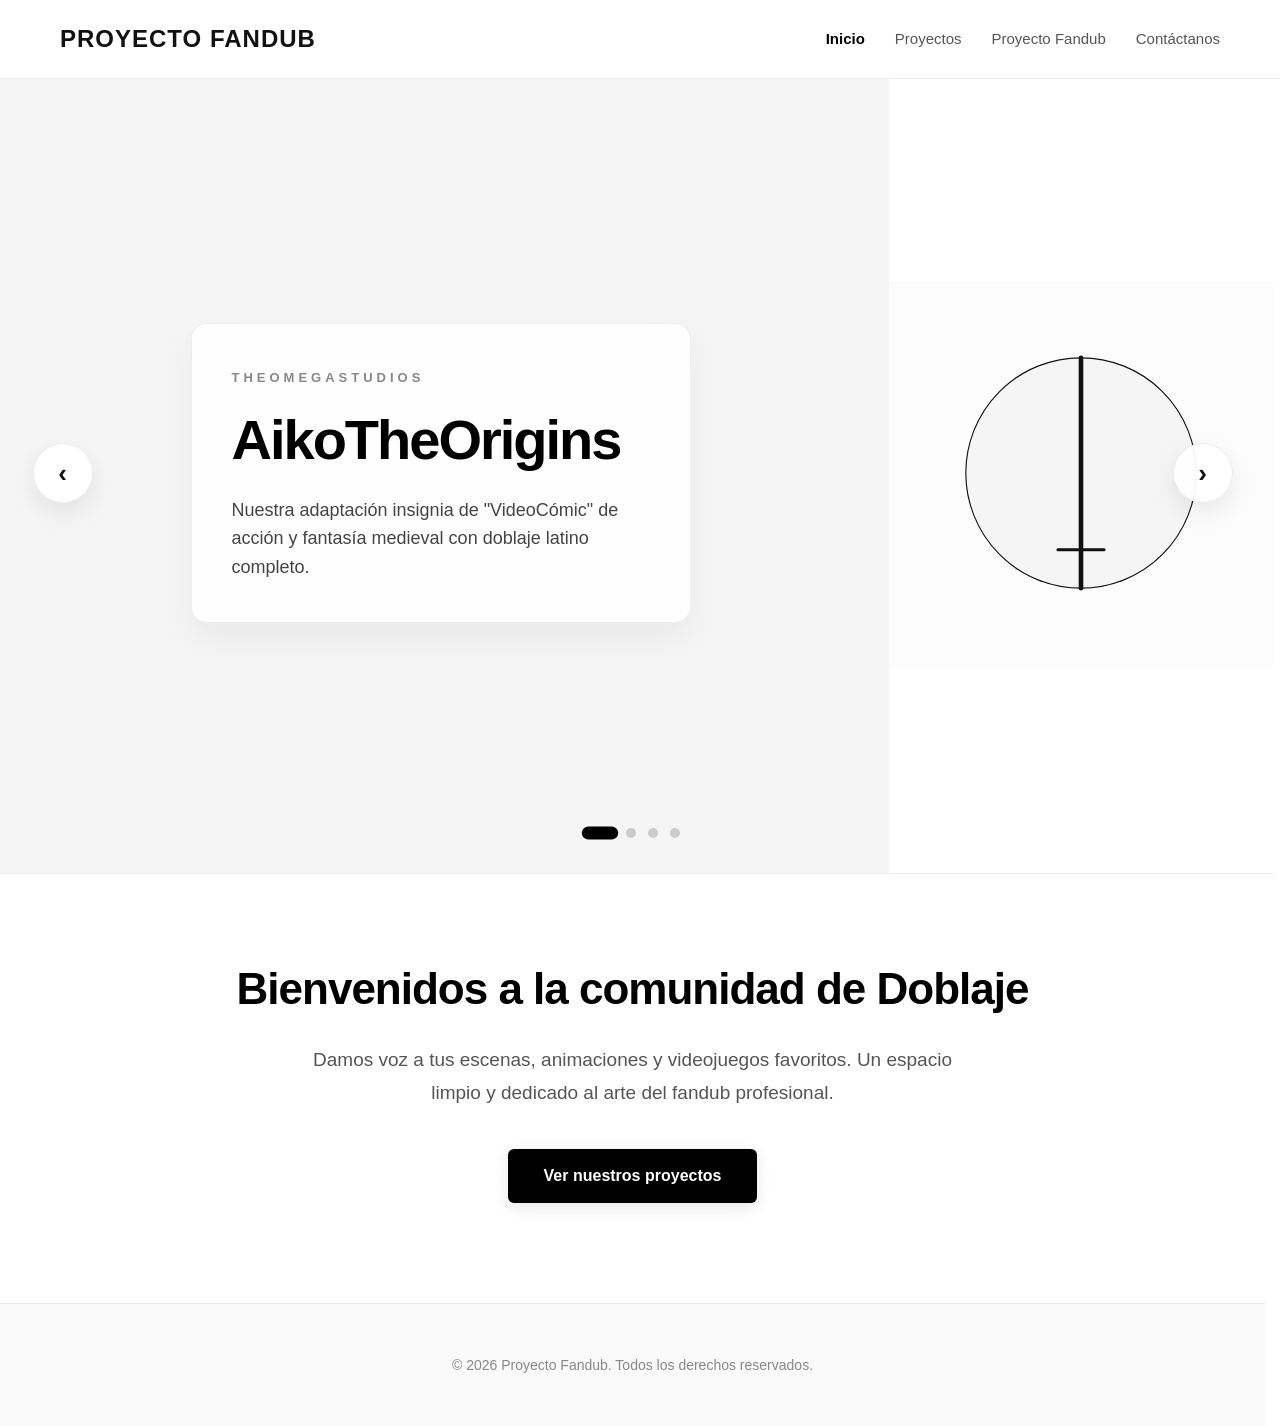
==== index.html @ 7ac76507 "Add files via upload" ====
<!DOCTYPE html>
<html lang="es">
<head>
    <meta charset="UTF-8">
    <meta name="viewport" content="width=device-width, initial-scale=1.0">
    <title>Proyecto Fandub | Inicio</title>
    <style>
        /* Previene el salto de diseño (Layout Shift) al cambiar entre páginas con y sin scrollbar */
        html {
            scrollbar-gutter: stable;
        }

        /* Estilos Globales - Minimalista Blanco y Negro */
        * {
            margin: 0;
            padding: 0;
            box-sizing: border-box;
            font-family: 'Segoe UI', Tahoma, Geneva, Verdana, sans-serif;
        }

        body {
            background-color: #ffffff;
            color: #111111;
            line-height: 1.6;
            overflow-x: hidden; /* Evita cualquier scroll horizontal accidental */
        }

        /* Barra de Navegación (Nav) */
        header {
            position: fixed;
            top: 0;
            left: 0;
            width: 100%;
            background-color: rgba(255, 255, 255, 0.95);
            border-bottom: 1px solid #eaeaea;
            z-index: 1000;
        }

        .nav-container {
            max-width: 1200px;
            margin: 0 auto;
            display: flex;
            justify-content: space-between;
            align-items: center;
            padding: 20px;
        }

        .logo {
            font-size: 24px;
            font-weight: 800;
            letter-spacing: 1px;
            text-transform: uppercase;
        }

        nav ul {
            display: flex;
            list-style: none;
            gap: 30px;
        }

        nav ul li a {
            text-decoration: none;
            color: #555555;
            font-weight: 500;
            font-size: 15px;
            transition: color 0.3s ease;
        }

        nav ul li a:hover, nav ul li a.active {
            color: #000000;
            font-weight: 700;
        }

        /* Contenido Principal sin restricciones de ancho para permitir elementos de pantalla completa */
        main {
            margin-top: 73px; /* Altura exacta de la barra de navegación para un acople perfecto */
            width: 100%;
        }

        /* Carrusel de Pósters - ¡100% de pantalla completa (Edge-to-Edge) y Fondo Blanco! */
        .carousel-container {
            position: relative;
            width: 100vw; /* Ancho completo de la ventana gráfica */
            left: 50%;
            right: 50%;
            margin-left: -50vw;
            margin-right: -50vw;
            overflow: hidden;
            border-bottom: 1px solid #eaeaea;
            background-color: #ffffff;
            user-select: none;
        }

        .carousel-slides {
            display: flex;
            transition: transform 0.7s cubic-bezier(0.2, 0.9, 0.3, 1);
            width: 100%;
            height: 800px; /* ¡Altura gigante e inmersiva de cine para abarcar toda la sección! */
        }

        .carousel-slide {
            min-width: 100%;
            height: 100%;
            box-sizing: border-box;
            position: relative;
            overflow: hidden;
            background-color: #ffffff;
            display: flex; /* Distribución de pantalla dividida */
            flex-direction: row;
            gap: 0; /* Sin espacio entre las columnas */
        }

        /* Video de Fondo de YouTube para la sección izquierda */
        .video-section {
            position: relative;
            width: 70%; /* Ocupa el 70% exacto de la pantalla */
            height: 100%;
            overflow: hidden;
            background-color: #f5f5f5;
        }

        .video-background {
            position: absolute;
            top: 0;
            left: 0;
            width: 100%;
            height: 100%;
            z-index: 1;
            pointer-events: none; /* Permite interactuar con los elementos del frente */
        }

        .video-background iframe {
            position: absolute;
            top: 50%;
            left: 50%;
            width: 100%;
            height: 100%;
            transform: translate(-50%, -50%) scale(1.35); /* Zoom sutil para evitar bordes negros de YouTube */
            pointer-events: none;
            object-fit: cover;
        }

        /* Contenedor del texto: efecto cristal translúcido para legibilidad premium */
        .poster-info-container {
            position: absolute;
            top: 0;
            left: 0;
            width: 100%;
            height: 100%;
            z-index: 2;
            display: flex;
            align-items: center;
            justify-content: center;
            padding: 40px;
        }

        .poster-info {
            width: 100%;
            max-width: 500px; /* Ancho de lectura ideal */
            padding: 40px;
            background-color: rgba(255, 255, 255, 0.88); /* Fondo blanco con sutil transparencia */
            backdrop-filter: blur(10px); /* Desenfoque del video que pasa por detrás */
            -webkit-backdrop-filter: blur(10px);
            border: 1px solid rgba(234, 234, 234, 0.8);
            border-radius: 16px;
            box-shadow: 0 15px 35px rgba(0, 0, 0, 0.05);
        }

        .poster-tag {
            font-size: 13px;
            font-weight: 700;
            text-transform: uppercase;
            letter-spacing: 4px;
            color: #888888;
            margin-bottom: 20px;
            display: inline-block;
        }

        .poster-title {
            font-size: 56px;
            font-weight: 900;
            line-height: 1.1;
            color: #000000;
            margin-bottom: 25px;
            letter-spacing: -2px;
        }

        .poster-desc {
            font-size: 18px;
            color: #444444;
            line-height: 1.6;
        }

        /* Sección derecha del póster - ¡Se une directamente con el vídeo al 100% de alto y ancho! */
        .poster-graphic {
            width: 30%; /* El 30% restante para completar el 100% exacto de la pantalla */
            height: 100%;
            display: flex;
            align-items: center;
            justify-content: center;
            z-index: 3;
            background-color: #ffffff;
            padding: 0; /* Eliminado el padding para que no deje espacios en blanco */
            margin: 0;
            overflow: hidden;
        }

        /* La imagen de tu póster ahora cubre absolutamente todo el espacio sin dejar huecos */
        .poster-image {
            width: 100%;
            height: 100%;
            object-fit: cover; /* Ajusta el póster para que llene completamente la sección */
            border-radius: 0; /* Eliminados bordes redondeados para un acople perfecto de esquina a esquina */
            transition: transform 0.7s cubic-bezier(0.2, 0.9, 0.3, 1);
        }



        /* Contenedor del fallback en caso de que no exista el archivo PNG */
        .poster-fallback-svg {
            width: 100%;
            height: 100%;
            transition: transform 0.7s cubic-bezier(0.2, 0.9, 0.3, 1);
        }

        /* Botones de Navegación del Carrusel */
        .carousel-btn {
            position: absolute;
            top: 50%;
            transform: translateY(-50%);
            background-color: rgba(255, 255, 255, 0.95);
            border: 1px solid #eaeaea;
            color: #111111;
            width: 60px;
            height: 60px;
            border-radius: 50%;
            cursor: pointer;
            display: flex;
            align-items: center;
            justify-content: center;
            font-size: 26px;
            font-weight: bold;
            z-index: 10;
            transition: all 0.3s ease;
            box-shadow: 0 10px 25px rgba(0,0,0,0.08);
        }

        .carousel-btn:hover {
            background-color: #000000;
            color: #ffffff;
            border-color: #000000;
            transform: translateY(-50%) scale(1.08);
        }

        .carousel-prev {
            left: 40px;
        }

        .carousel-next {
            right: 40px;
        }

        /* Indicadores (Puntos) */
        .carousel-dots {
            position: absolute;
            bottom: 35px;
            left: 50%;
            transform: translateX(-50%);
            display: flex;
            gap: 12px;
            z-index: 10;
        }

        .carousel-dot {
            width: 10px;
            height: 10px;
            border-radius: 50%;
            background-color: #cccccc;
            border: none;
            cursor: pointer;
            padding: 0;
            transition: all 0.3s ease;
        }

        .carousel-dot.active {
            background-color: #000000;
            transform: scale(1.3);
            width: 28px;
            border-radius: 6px;
        }

        /* Contenedor para el contenido de bienvenida inferior */
        .hero-content-wrapper {
            max-width: 1200px;
            margin: 0 auto;
            padding: 80px 20px 100px 20px;
            text-align: center;
        }

        .hero-section-bottom h1 {
            font-size: 44px;
            font-weight: 850;
            margin-bottom: 20px;
            letter-spacing: -1px;
            color: #000000;
        }

        .hero-section-bottom p.welcome-text {
            font-size: 19px;
            color: #555555;
            max-width: 650px;
            margin: 0 auto 40px auto;
            line-height: 1.7;
        }

        .btn {
            display: inline-block;
            padding: 14px 36px;
            background-color: #000000;
            color: #ffffff;
            text-decoration: none;
            font-weight: 600;
            border-radius: 6px;
            transition: all 0.3s ease;
            box-shadow: 0 4px 15px rgba(0,0,0,0.1);
        }

        .btn:hover {
            background-color: #222222;
            transform: translateY(-2px);
            box-shadow: 0 6px 20px rgba(0,0,0,0.15);
        }

        /* Pie de página */
        footer {
            border-top: 1px solid #eaeaea;
            padding: 50px 20px;
            text-align: center;
            font-size: 14px;
            color: #888888;
            background-color: #fafafa;
        }

        /* Ajustes de responsive refinados para pantallas intermedias y móviles */
        @media (max-width: 1024px) {
            .carousel-slides {
                height: 550px;
            }
            .poster-title {
                font-size: 42px;
            }
            .video-section {
                width: 65%; /* Ajustado proporcionalmente para pantallas medianas */
            }
            .poster-graphic {
                width: 35%;
            }
        }

        @media (max-width: 768px) {
            .carousel-slides {
                height: 580px;
            }
            .carousel-slide {
                flex-direction: column-reverse; /* El vídeo queda abajo y el póster arriba en móviles */
            }
            .video-section {
                width: 100%;
                height: 50%;
            }
            .poster-graphic {
                width: 100%;
                height: 50%;
                background-color: #ffffff;
                justify-content: center;
                padding-right: 0;
            }
            .poster-info-container {
                padding: 20px;
            }
            .poster-info {
                max-width: 100%;
                padding: 25px;
            }
            .poster-title {
                font-size: 32px;
                margin-bottom: 12px;
            }
            .poster-desc {
                font-size: 15px;
            }
            .carousel-btn {
                width: 46px;
                height: 46px;
                font-size: 20px;
            }
            .carousel-prev {
                left: 15px;
            }
            .carousel-next {
                right: 15px;
            }
            .hero-section-bottom h1 {
                font-size: 32px;
            }
        }
    </style>
</head>
<body>

    <!-- Barra de Navegación -->
    <header>
        <div class="nav-container">
            <div class="logo">Proyecto Fandub</div>
            <nav>
                <ul>
                    <li><a href="index.html" class="active">Inicio</a></li>
                    <li><a href="proyectos.html">Proyectos</a></li>
                    <li><a href="proyecto-fandub.html">Proyecto Fandub</a></li>
                    <li><a href="contactanos.html">Contáctanos</a></li>
                </ul>
            </nav>
        </div>
    </header>

    <!-- Contenido Principal -->
    <main>
        
        <!-- Carrusel de Pósters gigante de Pantalla Completa (Full Width) -->
        <div class="carousel-container" id="posterCarousel">
            <div class="carousel-slides" id="carouselSlides">
                
                <!-- Póster 1: Anime -->
                <div class="carousel-slide">
                    <!-- Sección Izquierda: Video (70%) -->
                    <div class="video-section">
                        <div class="video-background">
                            <iframe src="https://www.youtube.com/embed/npzD_VVZtVY?autoplay=1&mute=1&loop=1&playlist=npzD_VVZtVY&controls=0&showinfo=0&rel=0&modestbranding=1&iv_load_policy=3&playsinline=1&enablejsapi=1" frameborder="0" allow="autoplay; encrypted-media" allowfullscreen></iframe>
                        </div>
                        <div class="poster-info-container">
                            <div class="poster-info">
                                <span class="poster-tag">TheOmegaStudios</span>
                                <h2 class="poster-title">AikoTheOrigins</h2>
                                <p class="poster-desc">Nuestra adaptación insignia de "VideoCómic" de acción y fantasía medieval con doblaje latino completo.</p>
                            </div>
                        </div>
                    </div>

                    <!-- Sección Derecha: Póster (30%) -->
                    <div class="poster-graphic">
                        <!-- Imagen de tu póster que ahora se muestra al 100% sin recortar ningún borde -->
                        <img src="img/AikoTheOrigins poster - FINAL.jpg" alt="Crónicas de la Espada" class="poster-image" onerror="this.style.display='none'; this.nextElementSibling.style.display='block';">
                        
                        <!-- Respaldo SVG (Se muestra solo si poster1.png no existe) -->
                        <svg class="poster-fallback-svg" viewBox="0 0 100 100" fill="none" xmlns="http://www.w3.org/2000/svg" style="display: none;">
                            <rect width="100" height="100" fill="#fcfcfc"/>
                            <circle cx="50" cy="50" r="30" fill="#f5f5f5" stroke="#111" stroke-width="0.3"/>
                            <path d="M50 20 L50 80" stroke="#111" stroke-width="1.2" stroke-linecap="round"/>
                            <path d="M44 70 L56 70" stroke="#111" stroke-width="0.8" stroke-linecap="round"/>
                        </svg>
                    </div>
                </div>

                <!-- Póster 2: Gaming -->
                <div class="carousel-slide">
                    <!-- Sección Izquierda: Video (70%) -->
                    <div class="video-section">
                        <div class="video-background">
                            <iframe src="https://www.youtube.com/embed/Jjzq2DMdvPc?autoplay=1&mute=1&loop=1&playlist=Jjzq2DMdvPc&controls=0&showinfo=0&rel=0&modestbranding=1&iv_load_policy=3&playsinline=1&enablejsapi=1" frameborder="0" allow="autoplay; encrypted-media" allowfullscreen></iframe>
                        </div>
                        <div class="poster-info-container">
                            <div class="poster-info">
                                <span class="poster-tag">Videojuegos</span>
                                <h2 class="poster-title">Después de la muerte</h2>
                                <p class="poster-desc">Doblaje cinemático alternativo para el shooter espacial de ciencia ficción más esperado del año.</p>
                            </div>
                        </div>
                    </div>

                    <!-- Sección Derecha: Póster (30%) -->
                    <div class="poster-graphic">
                        <!-- Imagen de tu póster que ahora se muestra al 100% sin recortar ningún borde -->
                        <img src="img/20240214_025109.png" alt="Destino Galáctico 2" class="poster-image" onerror="this.style.display='none'; this.nextElementSibling.style.display='block';">
                        
                        <!-- Respaldo SVG (Se muestra solo si poster2.png no existe) -->
                        <svg class="poster-fallback-svg" viewBox="0 0 100 100" fill="none" xmlns="http://www.w3.org/2000/svg" style="display: none;">
                            <rect width="100" height="100" fill="#fcfcfc"/>
                            <rect x="30" y="30" width="40" height="40" rx="10" stroke="#111" stroke-width="0.8" fill="#f5f5f5"/>
                            <circle cx="40" cy="50" r="5" stroke="#111" stroke-width="0.8"/>
                            <path d="M54 50 H62 M58 46 V54" stroke="#111" stroke-width="0.8" stroke-linecap="round"/>
                        </svg>
                    </div>
                </div>

                <!-- Póster 3: Películas -->
                <div class="carousel-slide">
                    <!-- Sección Izquierda: Video (70%) -->
                    <div class="video-section">
                        <div class="video-background">
                            <iframe src="https://www.youtube.com/embed/KxpViLLzlrc?autoplay=1&mute=1&loop=1&playlist=KxpViLLzlrc&controls=0&showinfo=0&rel=0&modestbranding=1&iv_load_policy=3&playsinline=1&enablejsapi=1" frameborder="0" allow="autoplay; encrypted-media" allowfullscreen></iframe>
                        </div>
                        <div class="poster-info-container">
                            <div class="poster-info">
                                <span class="poster-tag">Cortometrajes</span>
                                <h2 class="poster-title">La Última Melodía</h2>
                                <p class="poster-desc">Un drama interactivo que explora los límites del arte de la actuación de voz pura y emotiva.</p>
                            </div>
                        </div>
                    </div>

                    <!-- Sección Derecha: Póster (30%) -->
                    <div class="poster-graphic">
                        <!-- Imagen de tu póster que ahora se muestra al 100% sin recortar ningún borde -->
                        <img src="poster3.png" alt="La Última Melodía" class="poster-image" onerror="this.style.display='none'; this.nextElementSibling.style.display='block';">
                        
                        <!-- Respaldo SVG (Se muestra solo si poster3.png no existe) -->
                        <svg class="poster-fallback-svg" viewBox="0 0 100 100" fill="none" xmlns="http://www.w3.org/2000/svg" style="display: none;">
                            <rect width="100" height="100" fill="#fcfcfc"/>
                            <circle cx="50" cy="50" r="25" stroke="#111" stroke-width="0.6" stroke-dasharray="2 2"/>
                            <path d="M50 55 V35 L60 38 V48" stroke="#111" stroke-width="1.2" stroke-linecap="round" stroke-linejoin="round"/>
                        </svg>
                    </div>
                </div>

                <!-- Póster 4: Proyecto Comunidad -->
                <div class="carousel-slide">
                    <!-- Sección Izquierda: Video (70%) -->
                    <div class="video-section">
                        <div class="video-background">
                            <iframe src="https://www.youtube.com/embed/TfWotiyXGfI?autoplay=1&mute=1&loop=1&playlist=TfWotiyXGfI&controls=0&showinfo=0&rel=0&modestbranding=1&iv_load_policy=3&playsinline=1&enablejsapi=1" frameborder="0" allow="autoplay; encrypted-media" allowfullscreen></iframe>
                        </div>
                        <div class="poster-info-container">
                            <div class="poster-info">
                                <span class="poster-tag">Únete al Elenco</span>
                                <h2 class="poster-title">Voces del Mañana</h2>
                                <p class="poster-desc">¿Te apasiona el doblaje? Estamos buscando talento para nuevos proyectos de doblaje de voz.</p>
                            </div>
                        </div>
                    </div>

                    <!-- Sección Derecha: Póster (30%) -->
                    <div class="poster-graphic">
                        <!-- Imagen de tu póster que ahora se muestra al 100% sin recortar ningún borde -->
                        <img src="poster4.png" alt="Voces del Mañana" class="poster-image" onerror="this.style.display='none'; this.nextElementSibling.style.display='block';">
                        
                        <!-- Respaldo SVG (Se muestra solo si poster4.png no existe) -->
                        <svg class="poster-fallback-svg" viewBox="0 0 100 100" fill="none" xmlns="http://www.w3.org/2000/svg" style="display: none;">
                            <rect width="100" height="100" fill="#fcfcfc"/>
                            <rect x="43" y="30" width="14" height="25" rx="7" fill="#111" stroke="#111" stroke-width="1"/>
                            <path d="M38 42 C38 51 44 55 50 55 C56 55 62 51 62 42" stroke="#111" stroke-width="1" stroke-linecap="round"/>
                            <path d="M50 55 V65" stroke="#111" stroke-width="1.5"/>
                        </svg>
                    </div>
                </div>

            </div>

            <!-- Botones de navegación del carrusel -->
            <button class="carousel-btn carousel-prev" id="prevBtn" aria-label="Anterior">&lsaquo;</button>
            <button class="carousel-btn carousel-next" id="nextBtn" aria-label="Siguiente">&rsaquo;</button>

            <!-- Puntos indicadores de posición -->
            <div class="carousel-dots" id="carouselDots">
                <button class="carousel-dot active" data-index="0" aria-label="Diapositiva 1"></button>
                <button class="carousel-dot" data-index="1" aria-label="Diapositiva 2"></button>
                <button class="carousel-dot" data-index="2" aria-label="Diapositiva 3"></button>
                <button class="carousel-dot" data-index="3" aria-label="Diapositiva 4"></button>
            </div>
        </div>

        <!-- Contenido del Título y Bienvenida (Centrado y contenido) -->
        <div class="hero-content-wrapper">
            <div class="hero-section-bottom">
                <h1>Bienvenidos a la comunidad de Doblaje</h1>
                <p class="welcome-text">Damos voz a tus escenas, animaciones y videojuegos favoritos. Un espacio limpio y dedicado al arte del fandub profesional.</p>
                <a href="proyectos.html" class="btn">Ver nuestros proyectos</a>
            </div>
        </div>
    </main>

    <!-- Footer -->
    <footer>
        <p>&copy; 2026 Proyecto Fandub. Todos los derechos reservados.</p>
    </footer>

    <!-- Script del Carrusel Interactiva -->
    <script>
        document.addEventListener('DOMContentLoaded', () => {
            const container = document.getElementById('posterCarousel');
            const slidesContainer = document.getElementById('carouselSlides');
            const slides = document.querySelectorAll('.carousel-slide');
            const dots = document.querySelectorAll('.carousel-dot');
            const prevBtn = document.getElementById('prevBtn');
            const nextBtn = document.getElementById('nextBtn');
            
            let currentIndex = 0;
            const totalSlides = slides.length;
            let autoPlayInterval;
            
            // Función para actualizar la diapositiva activa
            function updateCarousel(index) {
                // Controlar límites circulares
                if (index >= totalSlides) currentIndex = 0;
                else if (index < 0) currentIndex = totalSlides - 1;
                else currentIndex = index;

                // Desplazar las imágenes
                slidesContainer.style.transform = `translateX(-${currentIndex * 100}%)`;

                // Actualizar los estados de los puntos indicadores
                dots.forEach((dot, idx) => {
                    if (idx === currentIndex) {
                        dot.classList.add('active');
                    } else {
                        dot.classList.remove('active');
                    }
                });
            }

            // Manejadores de eventos de clicks en botones
            prevBtn.addEventListener('click', () => {
                updateCarousel(currentIndex - 1);
                resetAutoPlay();
            });

            nextBtn.addEventListener('click', () => {
                updateCarousel(currentIndex + 1);
                resetAutoPlay();
            });

            // Manejadores de eventos de click en los puntos
            dots.forEach(dot => {
                dot.addEventListener('click', (e) => {
                    const targetIndex = parseInt(e.target.getAttribute('data-index'));
                    updateCarousel(targetIndex);
                    resetAutoPlay();
                });
            });

            // Soporte para Autoplay (cada 4 segundos)
            function startAutoPlay() {
                // ¡SEGURIDAD CLAVE!: Limpiamos cualquier temporizador previo antes de iniciar uno nuevo para evitar aceleración
                stopAutoPlay();
                autoPlayInterval = setInterval(() => {
                    updateCarousel(currentIndex + 1);
                }, 10000);
            }

            // Detener Autoplay por completo
            function stopAutoPlay() {
                if (autoPlayInterval) {
                    clearInterval(autoPlayInterval);
                    autoPlayInterval = null;
                }
            }

            // Reiniciar Autoplay de forma segura tras interacción del usuario
            function resetAutoPlay() {
                stopAutoPlay();
                startAutoPlay();
            }

            // Detener autoplay cuando el ratón está encima del carrusel para no molestar la lectura
            container.addEventListener('mouseenter', stopAutoPlay);
            container.addEventListener('mouseleave', startAutoPlay);

            // ---- SOPORTE PARA SWIPE TÁCTIL (MÓVILES) ----
            let touchStartX = 0;
            let touchEndX = 0;

            container.addEventListener('touchstart', (e) => {
                touchStartX = e.changedTouches[0].screenX;
            }, { passive: true });

            container.addEventListener('touchend', (e) => {
                touchEndX = e.changedTouches[0].screenX;
                handleSwipe();
            }, { passive: true });

            function handleSwipe() {
                const threshold = 50; // Mínimo de distancia de barrido para activar el deslizamiento
                if (touchStartX - touchEndX > threshold) {
                    // Deslizar a la izquierda -> Siguiente diapositiva
                    updateCarousel(currentIndex + 1);
                    resetAutoPlay();
                } else if (touchEndX - touchStartX > threshold) {
                    // Deslizar a la derecha -> Diapositiva anterior
                    updateCarousel(currentIndex - 1);
                    resetAutoPlay();
                }
            }

            // Inicializar autoplay al cargar la página
            startAutoPlay();
        });
    </script>
</body>
</html>
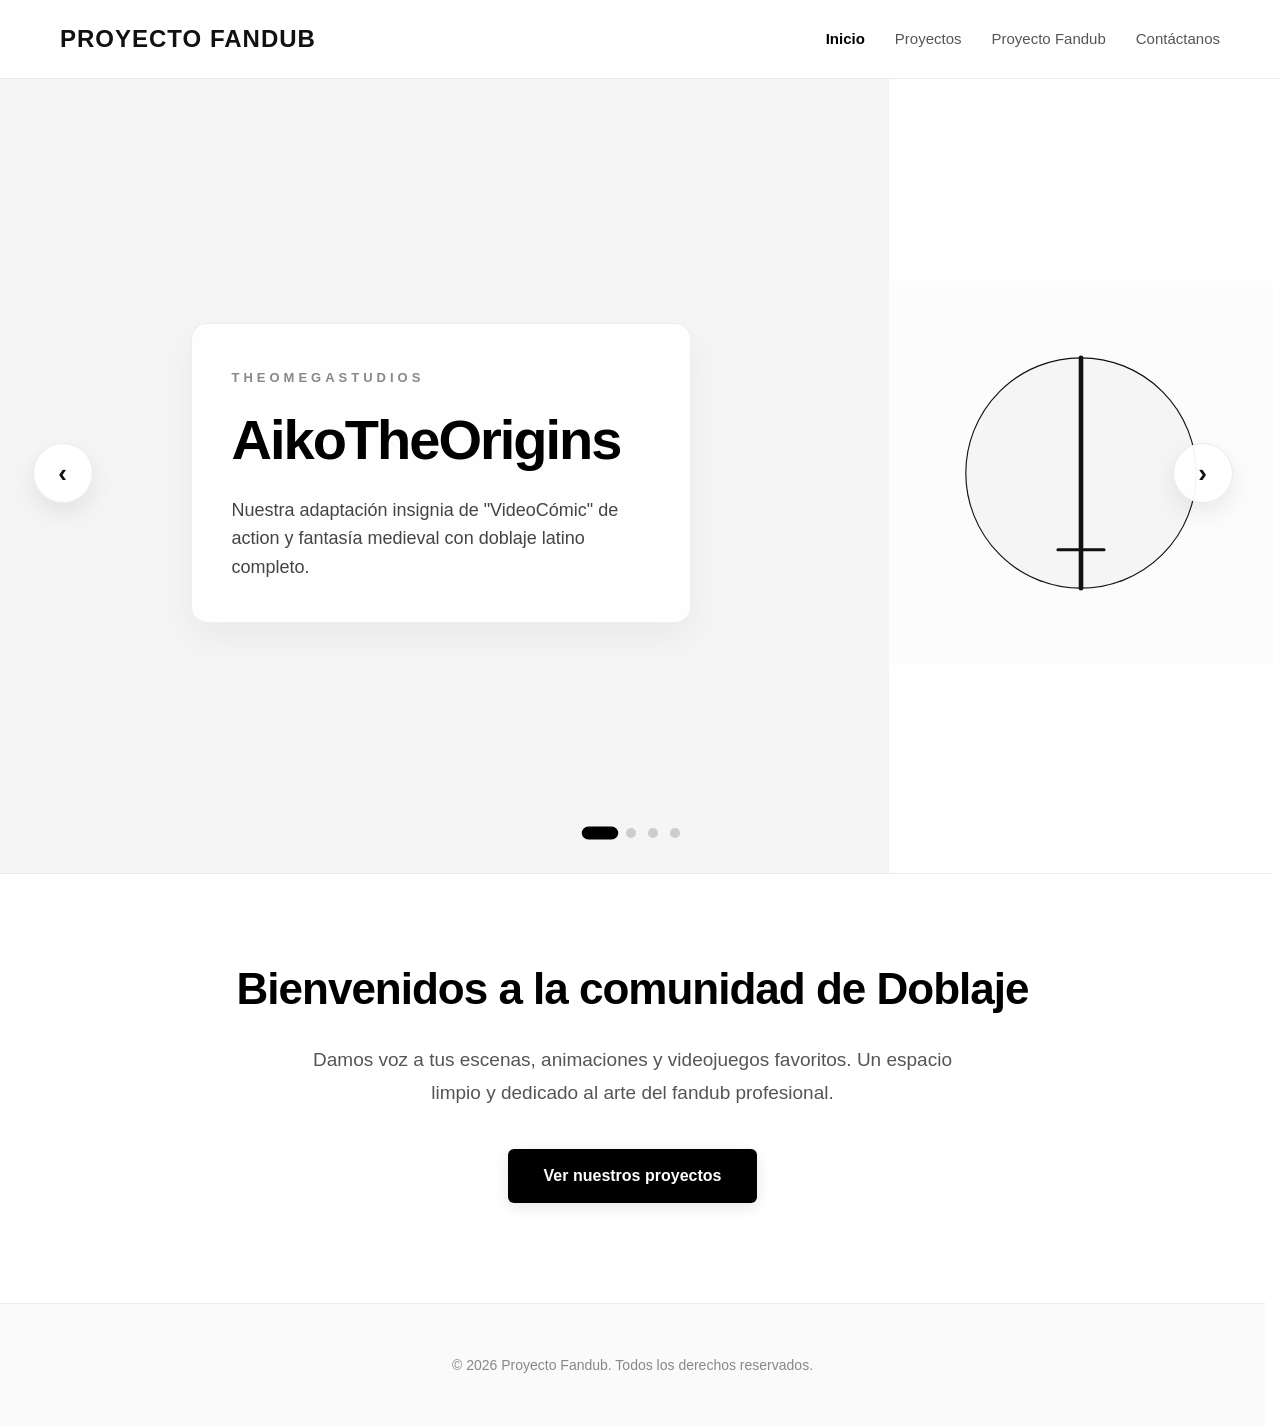
==== commit 801b498f: "Add files via upload" ====
--- a/index.html
+++ b/index.html
@@ -25,13 +25,15 @@
             overflow-x: hidden; /* Evita cualquier scroll horizontal accidental */
         }
 
-        /* Barra de Navegación (Nav) */
+        /* ==========================================================================
+           Barra de Navegación (Nav) - MEJORADA Y RESPONSIVA
+           ========================================================================== */
         header {
             position: fixed;
             top: 0;
             left: 0;
             width: 100%;
-            background-color: rgba(255, 255, 255, 0.95);
+            background-color: rgba(255, 255, 255, 0.98);
             border-bottom: 1px solid #eaeaea;
             z-index: 1000;
         }
@@ -43,6 +45,7 @@
             justify-content: space-between;
             align-items: center;
             padding: 20px;
+            position: relative;
         }
 
         .logo {
@@ -50,6 +53,38 @@
             font-weight: 800;
             letter-spacing: 1px;
             text-transform: uppercase;
+            white-space: nowrap;
+        }
+
+        /* Botón de Hamburguesa (Oculto por defecto en PC) */
+        .menu-toggle {
+            display: none;
+            flex-direction: column;
+            gap: 5px;
+            background: none;
+            border: none;
+            cursor: pointer;
+            padding: 5px;
+            z-index: 1001;
+        }
+
+        .menu-toggle span {
+            display: block;
+            width: 25px;
+            height: 3px;
+            background-color: #111111;
+            transition: all 0.3s ease;
+        }
+
+        /* Animación del botón de hamburguesa al abrirse */
+        .menu-toggle.open span:nth-child(1) {
+            transform: translateY(8px) rotate(45deg);
+        }
+        .menu-toggle.open span:nth-child(2) {
+            opacity: 0;
+        }
+        .menu-toggle.open span:nth-child(3) {
+            transform: translateY(-8px) rotate(-45deg);
         }
 
         nav ul {
@@ -64,6 +99,7 @@
             font-weight: 500;
             font-size: 15px;
             transition: color 0.3s ease;
+            white-space: nowrap;
         }
 
         nav ul li a:hover, nav ul li a.active {
@@ -71,7 +107,9 @@
             font-weight: 700;
         }
 
-        /* Contenido Principal sin restricciones de ancho para permitir elementos de pantalla completa */
+        /* ==========================================================================
+           Contenido Principal
+           ========================================================================== */
         main {
             margin-top: 73px; /* Altura exacta de la barra de navegación para un acople perfecto */
             width: 100%;
@@ -205,7 +243,7 @@
             overflow: hidden;
         }
 
-        /* La imagen de tu póster ahora cubre absolutamente todo el espacio sin dejar huecos */
+        /* La imagen de tu póster ahora covers absolutamente todo el espacio sin dejar huecos */
         .poster-image {
             width: 100%;
             height: 100%;
@@ -213,8 +251,6 @@
             border-radius: 0; /* Eliminados bordes redondeados para un acople perfecto de esquina a esquina */
             transition: transform 0.7s cubic-bezier(0.2, 0.9, 0.3, 1);
         }
-
-
 
         /* Contenedor del fallback en caso de que no exista el archivo PNG */
         .poster-fallback-svg {
@@ -350,19 +386,57 @@
                 font-size: 42px;
             }
             .video-section {
-                width: 65%; /* Ajustado proporcionalmente para pantallas medianas */
+                width: 65%;
             }
             .poster-graphic {
                 width: 35%;
             }
         }
 
+        /* ADAPTACIÓN MÓVIL DE LA NAV (Y otros elementos) */
         @media (max-width: 768px) {
+            /* Mostrar botón de hamburguesa */
+            .menu-toggle {
+                display: flex;
+            }
+
+            /* Convertir la lista de navegación en un menú desplegable vertical */
+            nav ul {
+                display: none; /* Oculto por defecto */
+                flex-direction: column;
+                position: absolute;
+                top: 100%;
+                left: 0;
+                width: 100%;
+                background-color: #ffffff;
+                border-bottom: 1px solid #eaeaea;
+                padding: 20px;
+                gap: 20px;
+                box-shadow: 0 10px 15px rgba(0,0,0,0.05);
+            }
+
+            /* Clase que se añade con JS para mostrar el menú */
+            nav ul.show {
+                display: flex;
+            }
+
+            nav ul li {
+                width: 100%;
+                text-align: center;
+            }
+
+            nav ul li a {
+                display: block;
+                font-size: 18px;
+                padding: 10px 0;
+            }
+
+            /* El resto de tus estilos responsivos previos */
             .carousel-slides {
                 height: 580px;
             }
             .carousel-slide {
-                flex-direction: column-reverse; /* El vídeo queda abajo y el póster arriba en móviles */
+                flex-direction: column-reverse;
             }
             .video-section {
                 width: 100%;
@@ -408,12 +482,18 @@
 </head>
 <body>
 
-    <!-- Barra de Navegación -->
     <header>
         <div class="nav-container">
             <div class="logo">Proyecto Fandub</div>
+            
+            <button class="menu-toggle" id="mobileMenuBtn" aria-label="Abrir menú">
+                <span></span>
+                <span></span>
+                <span></span>
+            </button>
+
             <nav>
-                <ul>
+                <ul id="navLinks">
                     <li><a href="index.html" class="active">Inicio</a></li>
                     <li><a href="proyectos.html">Proyectos</a></li>
                     <li><a href="proyecto-fandub.html">Proyecto Fandub</a></li>
@@ -423,16 +503,11 @@
         </div>
     </header>
 
-    <!-- Contenido Principal -->
     <main>
-        
-        <!-- Carrusel de Pósters gigante de Pantalla Completa (Full Width) -->
         <div class="carousel-container" id="posterCarousel">
             <div class="carousel-slides" id="carouselSlides">
                 
-                <!-- Póster 1: Anime -->
                 <div class="carousel-slide">
-                    <!-- Sección Izquierda: Video (70%) -->
                     <div class="video-section">
                         <div class="video-background">
                             <iframe src="https://www.youtube.com/embed/npzD_VVZtVY?autoplay=1&mute=1&loop=1&playlist=npzD_VVZtVY&controls=0&showinfo=0&rel=0&modestbranding=1&iv_load_policy=3&playsinline=1&enablejsapi=1" frameborder="0" allow="autoplay; encrypted-media" allowfullscreen></iframe>
@@ -441,17 +516,12 @@
                             <div class="poster-info">
                                 <span class="poster-tag">TheOmegaStudios</span>
                                 <h2 class="poster-title">AikoTheOrigins</h2>
-                                <p class="poster-desc">Nuestra adaptación insignia de "VideoCómic" de acción y fantasía medieval con doblaje latino completo.</p>
+                                <p class="poster-desc">Nuestra adaptación insignia de "VideoCómic" de action y fantasía medieval con doblaje latino completo.</p>
                             </div>
                         </div>
                     </div>
-
-                    <!-- Sección Derecha: Póster (30%) -->
                     <div class="poster-graphic">
-                        <!-- Imagen de tu póster que ahora se muestra al 100% sin recortar ningún borde -->
                         <img src="img/AikoTheOrigins poster - FINAL.jpg" alt="Crónicas de la Espada" class="poster-image" onerror="this.style.display='none'; this.nextElementSibling.style.display='block';">
-                        
-                        <!-- Respaldo SVG (Se muestra solo si poster1.png no existe) -->
                         <svg class="poster-fallback-svg" viewBox="0 0 100 100" fill="none" xmlns="http://www.w3.org/2000/svg" style="display: none;">
                             <rect width="100" height="100" fill="#fcfcfc"/>
                             <circle cx="50" cy="50" r="30" fill="#f5f5f5" stroke="#111" stroke-width="0.3"/>
@@ -461,28 +531,24 @@
                     </div>
                 </div>
 
-                <!-- Póster 2: Gaming -->
                 <div class="carousel-slide">
-                    <!-- Sección Izquierda: Video (70%) -->
                     <div class="video-section">
                         <div class="video-background">
-                            <iframe src="https://www.youtube.com/embed/Jjzq2DMdvPc?autoplay=1&mute=1&loop=1&playlist=Jjzq2DMdvPc&controls=0&showinfo=0&rel=0&modestbranding=1&iv_load_policy=3&playsinline=1&enablejsapi=1" frameborder="0" allow="autoplay; encrypted-media" allowfullscreen></iframe>
+                            <video autoplay muted loop playsinline class="my-custom-video">
+                                <source src="video/24b0153d-2d18-4454-97fa-8dac57ab37ea.mp4" type="video/mp4">
+                                Tu navegador no soporta videos integrados.
+                            </video>
                         </div>
                         <div class="poster-info-container">
                             <div class="poster-info">
-                                <span class="poster-tag">Videojuegos</span>
+                                <span class="poster-tag">Miitaki</span>
                                 <h2 class="poster-title">Después de la muerte</h2>
-                                <p class="poster-desc">Doblaje cinemático alternativo para el shooter espacial de ciencia ficción más esperado del año.</p>
+                                <p class="poster-desc">Doblaje cinemático alternativo para el shooter de supervivencia de ciencia ficción más esperado del año.</p>
                             </div>
                         </div>
                     </div>
-
-                    <!-- Sección Derecha: Póster (30%) -->
                     <div class="poster-graphic">
-                        <!-- Imagen de tu póster que ahora se muestra al 100% sin recortar ningún borde -->
                         <img src="img/20240214_025109.png" alt="Destino Galáctico 2" class="poster-image" onerror="this.style.display='none'; this.nextElementSibling.style.display='block';">
-                        
-                        <!-- Respaldo SVG (Se muestra solo si poster2.png no existe) -->
                         <svg class="poster-fallback-svg" viewBox="0 0 100 100" fill="none" xmlns="http://www.w3.org/2000/svg" style="display: none;">
                             <rect width="100" height="100" fill="#fcfcfc"/>
                             <rect x="30" y="30" width="40" height="40" rx="10" stroke="#111" stroke-width="0.8" fill="#f5f5f5"/>
@@ -492,28 +558,21 @@
                     </div>
                 </div>
 
-                <!-- Póster 3: Películas -->
                 <div class="carousel-slide">
-                    <!-- Sección Izquierda: Video (70%) -->
                     <div class="video-section">
                         <div class="video-background">
-                            <iframe src="https://www.youtube.com/embed/KxpViLLzlrc?autoplay=1&mute=1&loop=1&playlist=KxpViLLzlrc&controls=0&showinfo=0&rel=0&modestbranding=1&iv_load_policy=3&playsinline=1&enablejsapi=1" frameborder="0" allow="autoplay; encrypted-media" allowfullscreen></iframe>
+                            <iframe src="" frameborder="0" allow="autoplay; encrypted-media" allowfullscreen></iframe>
                         </div>
                         <div class="poster-info-container">
                             <div class="poster-info">
-                                <span class="poster-tag">Cortometrajes</span>
-                                <h2 class="poster-title">La Última Melodía</h2>
-                                <p class="poster-desc">Un drama interactivo que explora los límites del arte de la actuación de voz pura y emotiva.</p>
+                                <span class="poster-tag">Pelicula</span>
+                                <h2 class="poster-title">Próximamente...</h2>
+                                <p class="poster-desc">Película "VideoComic" en PostProducción.</p>
                             </div>
                         </div>
                     </div>
-
-                    <!-- Sección Derecha: Póster (30%) -->
                     <div class="poster-graphic">
-                        <!-- Imagen de tu póster que ahora se muestra al 100% sin recortar ningún borde -->
-                        <img src="poster3.png" alt="La Última Melodía" class="poster-image" onerror="this.style.display='none'; this.nextElementSibling.style.display='block';">
-                        
-                        <!-- Respaldo SVG (Se muestra solo si poster3.png no existe) -->
+                        <img src="img/question-mark-icon-free-vector.webp" alt="La Última Melodía" class="poster-image" onerror="this.style.display='none'; this.nextElementSibling.style.display='block';">
                         <svg class="poster-fallback-svg" viewBox="0 0 100 100" fill="none" xmlns="http://www.w3.org/2000/svg" style="display: none;">
                             <rect width="100" height="100" fill="#fcfcfc"/>
                             <circle cx="50" cy="50" r="25" stroke="#111" stroke-width="0.6" stroke-dasharray="2 2"/>
@@ -522,28 +581,21 @@
                     </div>
                 </div>
 
-                <!-- Póster 4: Proyecto Comunidad -->
                 <div class="carousel-slide">
-                    <!-- Sección Izquierda: Video (70%) -->
                     <div class="video-section">
                         <div class="video-background">
-                            <iframe src="https://www.youtube.com/embed/TfWotiyXGfI?autoplay=1&mute=1&loop=1&playlist=TfWotiyXGfI&controls=0&showinfo=0&rel=0&modestbranding=1&iv_load_policy=3&playsinline=1&enablejsapi=1" frameborder="0" allow="autoplay; encrypted-media" allowfullscreen></iframe>
+                            <iframe src="" frameborder="0" allow="autoplay; encrypted-media" allowfullscreen></iframe>
                         </div>
                         <div class="poster-info-container">
                             <div class="poster-info">
-                                <span class="poster-tag">Únete al Elenco</span>
-                                <h2 class="poster-title">Voces del Mañana</h2>
-                                <p class="poster-desc">¿Te apasiona el doblaje? Estamos buscando talento para nuevos proyectos de doblaje de voz.</p>
+                                <span class="poster-tag">VideoComic</span>
+                                <h2 class="poster-title">Próximamente...</h2>
+                                <p class="poster-desc">Serie "VideoComic" en PostProducción.</p>
                             </div>
                         </div>
                     </div>
-
-                    <!-- Sección Derecha: Póster (30%) -->
                     <div class="poster-graphic">
-                        <!-- Imagen de tu póster que ahora se muestra al 100% sin recortar ningún borde -->
-                        <img src="poster4.png" alt="Voces del Mañana" class="poster-image" onerror="this.style.display='none'; this.nextElementSibling.style.display='block';">
-                        
-                        <!-- Respaldo SVG (Se muestra solo si poster4.png no existe) -->
+                        <img src="img/question-mark-icon-free-vector.webp" alt="Voces del Mañana" class="poster-image" onerror="this.style.display='none'; this.nextElementSibling.style.display='block';">
                         <svg class="poster-fallback-svg" viewBox="0 0 100 100" fill="none" xmlns="http://www.w3.org/2000/svg" style="display: none;">
                             <rect width="100" height="100" fill="#fcfcfc"/>
                             <rect x="43" y="30" width="14" height="25" rx="7" fill="#111" stroke="#111" stroke-width="1"/>
@@ -555,11 +607,9 @@
 
             </div>
 
-            <!-- Botones de navegación del carrusel -->
             <button class="carousel-btn carousel-prev" id="prevBtn" aria-label="Anterior">&lsaquo;</button>
             <button class="carousel-btn carousel-next" id="nextBtn" aria-label="Siguiente">&rsaquo;</button>
 
-            <!-- Puntos indicadores de posición -->
             <div class="carousel-dots" id="carouselDots">
                 <button class="carousel-dot active" data-index="0" aria-label="Diapositiva 1"></button>
                 <button class="carousel-dot" data-index="1" aria-label="Diapositiva 2"></button>
@@ -568,7 +618,6 @@
             </div>
         </div>
 
-        <!-- Contenido del Título y Bienvenida (Centrado y contenido) -->
         <div class="hero-content-wrapper">
             <div class="hero-section-bottom">
                 <h1>Bienvenidos a la comunidad de Doblaje</h1>
@@ -578,36 +627,50 @@
         </div>
     </main>
 
-    <!-- Footer -->
     <footer>
         <p>&copy; 2026 Proyecto Fandub. Todos los derechos reservados.</p>
     </footer>
 
-    <!-- Script del Carrusel Interactiva -->
     <script>
         document.addEventListener('DOMContentLoaded', () => {
+            // ---- CONTROL DEL MENÚ MÓVIL (NUEVO) ----
+            const mobileMenuBtn = document.getElementById('mobileMenuBtn');
+            const navLinks = document.getElementById('navLinks');
+
+            mobileMenuBtn.addEventListener('click', () => {
+                navLinks.classList.toggle('show');
+                mobileMenuBtn.classList.toggle('open');
+            });
+
+            // Cerrar el menú si se hace click afuera de la navegación
+            document.addEventListener('click', (e) => {
+                if (!mobileMenuBtn.contains(e.target) && !navLinks.contains(e.target)) {
+                    navLinks.classList.remove('show');
+                    mobileMenuBtn.classList.remove('open');
+                }
+            });
+
+
+            // ---- CONTROL DEL CARRUSEL (TU SCRIPT ORIGINAL) ----
             const container = document.getElementById('posterCarousel');
             const slidesContainer = document.getElementById('carouselSlides');
             const slides = document.querySelectorAll('.carousel-slide');
             const dots = document.querySelectorAll('.carousel-dot');
             const prevBtn = document.getElementById('prevBtn');
+            const pointer = document.getElementById('nextBtn'); // mantenido por compatibilidad si es necesario
             const nextBtn = document.getElementById('nextBtn');
             
             let currentIndex = 0;
             const totalSlides = slides.length;
             let autoPlayInterval;
             
-            // Función para actualizar la diapositiva activa
             function updateCarousel(index) {
-                // Controlar límites circulares
                 if (index >= totalSlides) currentIndex = 0;
                 else if (index < 0) currentIndex = totalSlides - 1;
                 else currentIndex = index;
 
-                // Desplazar las imágenes
                 slidesContainer.style.transform = `translateX(-${currentIndex * 100}%)`;
 
-                // Actualizar los estados de los puntos indicadores
                 dots.forEach((dot, idx) => {
                     if (idx === currentIndex) {
                         dot.classList.add('active');
@@ -617,7 +680,6 @@
                 });
             }
 
-            // Manejadores de eventos de clicks en botones
             prevBtn.addEventListener('click', () => {
                 updateCarousel(currentIndex - 1);
                 resetAutoPlay();
@@ -628,7 +690,6 @@
                 resetAutoPlay();
             });
 
-            // Manejadores de eventos de click en los puntos
             dots.forEach(dot => {
                 dot.addEventListener('click', (e) => {
                     const targetIndex = parseInt(e.target.getAttribute('data-index'));
@@ -637,16 +698,13 @@
                 });
             });
 
-            // Soporte para Autoplay (cada 4 segundos)
             function startAutoPlay() {
-                // ¡SEGURIDAD CLAVE!: Limpiamos cualquier temporizador previo antes de iniciar uno nuevo para evitar aceleración
                 stopAutoPlay();
                 autoPlayInterval = setInterval(() => {
                     updateCarousel(currentIndex + 1);
                 }, 10000);
             }
 
-            // Detener Autoplay por completo
             function stopAutoPlay() {
                 if (autoPlayInterval) {
                     clearInterval(autoPlayInterval);
@@ -654,17 +712,14 @@
                 }
             }
 
-            // Reiniciar Autoplay de forma segura tras interacción del usuario
             function resetAutoPlay() {
                 stopAutoPlay();
                 startAutoPlay();
             }
 
-            // Detener autoplay cuando el ratón está encima del carrusel para no molestar la lectura
             container.addEventListener('mouseenter', stopAutoPlay);
             container.addEventListener('mouseleave', startAutoPlay);
 
-            // ---- SOPORTE PARA SWIPE TÁCTIL (MÓVILES) ----
             let touchStartX = 0;
             let touchEndX = 0;
 
@@ -678,19 +733,16 @@
             }, { passive: true });
 
             function handleSwipe() {
-                const threshold = 50; // Mínimo de distancia de barrido para activar el deslizamiento
+                const threshold = 50;
                 if (touchStartX - touchEndX > threshold) {
-                    // Deslizar a la izquierda -> Siguiente diapositiva
                     updateCarousel(currentIndex + 1);
                     resetAutoPlay();
                 } else if (touchEndX - touchStartX > threshold) {
-                    // Deslizar a la derecha -> Diapositiva anterior
                     updateCarousel(currentIndex - 1);
                     resetAutoPlay();
                 }
             }
 
-            // Inicializar autoplay al cargar la página
             startAutoPlay();
         });
     </script>
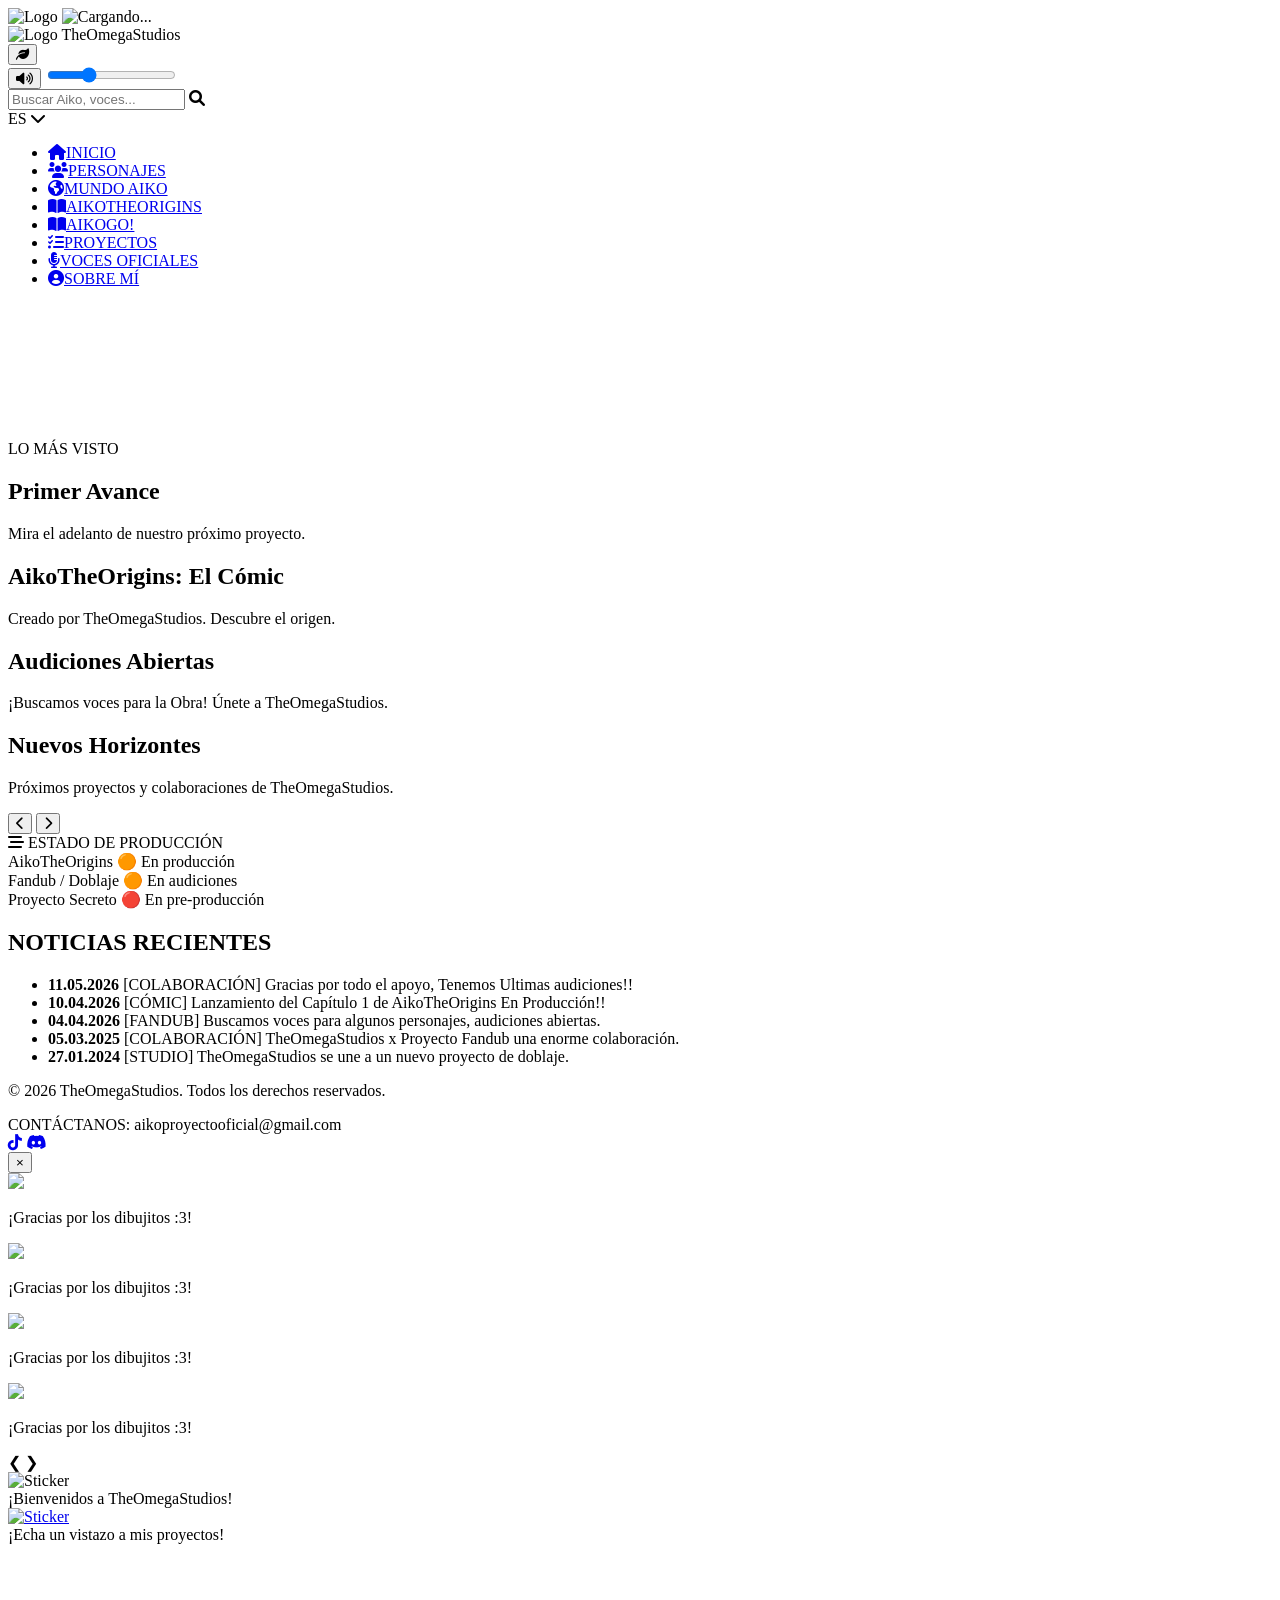
==== commit d1f423d1: "Add files via upload" ====
--- a/index.html
+++ b/index.html
@@ -3,748 +3,333 @@
 <head>
     <meta charset="UTF-8">
     <meta name="viewport" content="width=device-width, initial-scale=1.0">
-    <title>Proyecto Fandub | Inicio</title>
-    <style>
-        /* Previene el salto de diseño (Layout Shift) al cambiar entre páginas con y sin scrollbar */
-        html {
-            scrollbar-gutter: stable;
+    <title>TheOmegaStudios - Inicio | AikoTheOrigins</title>
+    <link rel="icon" type="image/x-icon" href="img/icon123.png">
+    <link href="https://fonts.googleapis.com/css2?family=Roboto:wght@400;700&display=swap" rel="stylesheet">
+    <link rel="stylesheet" href="css/index.css">
+    <link rel="stylesheet" href="https://cdnjs.cloudflare.com/ajax/libs/font-awesome/6.0.0/css/all.min.css">
+</head>
+<body>
+    <div id="preloader">
+        <div class="preloader-content">
+            <img src="img/logo.webp" alt="Logo" class="preloader-logo">
+            
+            <img src="gif/aiko porrista.gif" alt="Cargando..." class="preloader-gif">
+        </div>
+    </div> 
+    <!-- BARRA SUPERIOR -->
+    <header class="top-bar">
+        <div class="logo-container">
+            <img src="img/logo.webp" alt="Logo TheOmegaStudios" class="main-logo">
+        </div>
+        <div class="search-lang">
+            <div class="control-hoja-wrapper">
+                <button id="sakura-control" class="nav-music-btn">
+                    <i id="sakura-icon" class="fas fa-leaf"></i>
+                </button>
+            </div>
+                
+            <div class="music-container">
+                <button id="music-control" class="nav-music-btn">
+                    <i id="music-icon" class="fas fa-volume-up"></i>
+                </button>
+                <input type="range" id="volume-slider" min="0" max="1" step="0.01" value="0.3">
+            </div>
+
+            <div class="search-box">
+                <input type="text" placeholder="Buscar Aiko, voces...">
+                <i class="fas fa-search"></i>
+            </div>
+            <span class="lang">ES <i class="fas fa-chevron-down"></i></span>
+            <audio id="bg-music" loop></audio>
+        </div>
+    </header>
+
+    <!-- MENÚ DE NAVEGACIÓN -->
+    <nav class="main-nav">
+        <ul>
+            <li class="active"><a href="index.html"><i class="fas fa-home"></i>INICIO</a></li>
+            <li><a href="personajes.html"><i class="fas fa-users"></i>PERSONAJES</a></li>
+            <li><a href="mundo-aiko.html"><i class="fas fa-globe-americas"></i>MUNDO AIKO</a></li>
+            <li><a href="aiko-origins.html"><i class="fas fa-book-open"></i>AIKOTHEORIGINS</a></li>
+            <li><a href="aiko-go.html"><i class="fas fa-book-open"></i>AIKOGO!</a></li>
+            <li><a href="proyectos.html"><i class="fas fa-tasks"></i>PROYECTOS</a></li>
+            <li><a href="dobladores.html"><i class="fas fa-microphone-alt"></i>VOCES OFICIALES</a></li>
+            <li><a href="sobre-mi.html"><i class="fas fa-user-circle"></i>SOBRE MÍ</a></li>
+        </ul>
+    </nav>
+
+    <!-- CONTENIDO PRINCIPAL -->
+    <main class="main-content">
+        
+        <!-- CARRUSEL -->
+        <section class="carrusel-simulado">
+            <div class="carrusel-contenedor" id="carruselContenedor">
+                <div class="carrusel-item active item-video">
+                    <span class="badge-destacado">LO MÁS VISTO</span>
+                    <iframe 
+                        src="https://www.youtube.com/embed/sxepfPibFE8?si=-1wTCzDtVAgdoXl2" 
+                        title="YouTube video player" 
+                        frameborder="0" 
+                        allow="accelerometer; autoplay; clipboard-write; encrypted-media; gyroscope; picture-in-picture; web-share" 
+                        allowfullscreen>
+                    </iframe>
+                    <div class="overlay">
+                        <h1>Primer Avance</h1>
+                        <p>Mira el adelanto de nuestro próximo proyecto.</p>
+                    </div>
+                </div>
+
+                <div class="carrusel-item next item-imagen" style="background-image: url('img/hero_aiko.png')">
+                    <div class="overlay">
+                        <h1>AikoTheOrigins: El Cómic</h1>
+                        <p>Creado por TheOmegaStudios. Descubre el origen.</p>
+                    </div>
+                </div>
+
+                <div class="carrusel-item item-imagen" style="background-image: url('img/hero_doblaje.png')">
+                    <div class="overlay">
+                        <h1>Audiciones Abiertas</h1>
+                        <p>¡Buscamos voces para la Obra! Únete a TheOmegaStudios.</p>
+                    </div>
+                </div>
+
+                <div class="carrusel-item prev item-imagen" style="background-image: url('img/hero_proyectos.png')">
+                    <div class="overlay">
+                        <h1>Nuevos Horizontes</h1>
+                        <p>Próximos proyectos y colaboraciones de TheOmegaStudios.</p>
+                    </div>
+                </div>
+            </div>
+
+            <button class="nav-btn prev-btn" onclick="cambiarImagen(-1)"><i class="fas fa-chevron-left"></i></button>
+            <button class="nav-btn next-btn" onclick="cambiarImagen(1)"><i class="fas fa-chevron-right"></i></button>
+        </section>
+
+        <!-- PANEL DE ESTADO -->
+        <section class="status-panel">
+            <div class="status-header">
+                <i class="fas fa-stream"></i> ESTADO DE PRODUCCIÓN
+            </div>
+            <div class="status-list">
+                <div class="status-item">
+                    <span class="project-name">AikoTheOrigins</span>
+                    <span class="badge badge-online">🟠 En producción</span>
+                </div>
+            
+                <div class="status-item">
+                    <span class="project-name">Fandub / Doblaje</span>
+                    <span class="badge badge-auditions">🟠 En audiciones</span>
+                </div>
+
+                <div class="status-item">
+                    <span class="project-name">Proyecto Secreto</span>
+                    <span class="badge badge-prep">🔴 En pre-producción</span>
+                </div>
+            </div>
+        </section>
+
+        <!-- SECCIÓN DE NOTICIAS -->
+        <section class="noticias-caja">
+            <div class="noticia-header">
+                <h2>NOTICIAS RECIENTES</h2>
+            </div>
+            <div class="noticia-body">
+                <ul>
+                    <li><strong>11.05.2026</strong> [COLABORACIÓN] Gracias por todo el apoyo, Tenemos Ultimas audiciones!!</li>
+                    <li><strong>10.04.2026</strong> [CÓMIC] Lanzamiento del Capítulo 1 de AikoTheOrigins En Producción!!</li>
+                    <li><strong>04.04.2026</strong> [FANDUB] Buscamos voces para algunos personajes, audiciones abiertas.</li>
+                    <li><strong>05.03.2025</strong> [COLABORACIÓN] TheOmegaStudios x Proyecto Fandub una enorme colaboración.</li>
+                    <li><strong>27.01.2024</strong> [STUDIO] TheOmegaStudios se une a un nuevo proyecto de doblaje.</li>
+                </ul>
+            </div>
+        </section>
+    </main>
+
+    <!-- PIE DE PÁGINA -->
+    <footer class="main-footer">
+        <div class="footer-container">
+            <div class="footer-left">
+                <p>&copy; 2026 TheOmegaStudios. Todos los derechos reservados.</p>
+            </div>
+
+            <div class="footer-right">
+                <div class="contact-info">
+                    <span>CONTÁCTANOS:</span>
+                    <span class="email-text-fixed">aikoproyectooficial@gmail.com</span>
+                </div>
+                
+                <div class="social-icons">
+                    <a href="https://www.tiktok.com/@theomegastudios" target="_blank" title="TikTok"><i class="fab fa-tiktok"></i></a>
+                    <a href="https://discord.gg/xpgBBMDjBQ" target="_blank" title="Discord"><i class="fab fa-discord"></i></a>
+                </div>
+            </div>
+        </div>
+    </footer>
+
+    <!-- SCRIPTS -->
+    <script>
+        // 1. Obtenemos todas las tarjetas y las flechas
+        const carrusel = document.getElementById('carruselContenedor');
+        const items = carrusel.querySelectorAll('.carrusel-item');
+        const prevBtn = document.querySelector('.prev-btn');
+        const nextBtn = document.querySelector('.next-btn');
+
+        let currentIndex = 0; // Índice de la tarjeta central (active)
+
+        // 2. La función principal que actualiza las clases
+        function updateCarrusel() {
+            const totalItems = items.length;
+            const prevIndex = (currentIndex - 1 + totalItems) % totalItems;
+            const nextIndex = (currentIndex + 1) % totalItems;
+
+            items.forEach((item, index) => {
+                item.classList.remove('active', 'prev', 'next');
+            
+                if (index === currentIndex) {
+                    item.classList.add('active');
+                
+                    // --- NUEVO: Añadir clase al CONTENEDOR si el activo es un video ---
+                    if (item.classList.contains('item-video')) {
+                        carrusel.classList.add('active-is-video');
+                    } else {
+                        carrusel.classList.remove('active-is-video');
+                    }
+                    // ------------------------------------------------------------------
+                
+                } else if (index === prevIndex) {
+                    item.classList.add('prev');
+                } else if (index === nextIndex) {
+                    item.classList.add('next');
+                }
+            });
         }
 
-        /* Estilos Globales - Minimalista Blanco y Negro */
-        * {
-            margin: 0;
-            padding: 0;
-            box-sizing: border-box;
-            font-family: 'Segoe UI', Tahoma, Geneva, Verdana, sans-serif;
+        // 3. Las funciones de las flechas (cambiadas ligeramente)
+        function cambiarImagen(direccion) {
+            // Obtenemos el total de tarjetas
+            const totalItems = items.length;
+            
+            // Sumamos o restamos al índice actual
+            currentIndex = (currentIndex + direccion + totalItems) % totalItems;
+            
+            // Actualizamos las clases para que se muevan
+            updateCarrusel();
         }
 
-        body {
-            background-color: #ffffff;
-            color: #111111;
-            line-height: 1.6;
-            overflow-x: hidden; /* Evita cualquier scroll horizontal accidental */
-        }
-
-        /* ==========================================================================
-           Barra de Navegación (Nav) - MEJORADA Y RESPONSIVA
-           ========================================================================== */
-        header {
-            position: fixed;
-            top: 0;
-            left: 0;
-            width: 100%;
-            background-color: rgba(255, 255, 255, 0.98);
-            border-bottom: 1px solid #eaeaea;
-            z-index: 1000;
-        }
-
-        .nav-container {
-            max-width: 1200px;
-            margin: 0 auto;
-            display: flex;
-            justify-content: space-between;
-            align-items: center;
-            padding: 20px;
-            position: relative;
-        }
-
-        .logo {
-            font-size: 24px;
-            font-weight: 800;
-            letter-spacing: 1px;
-            text-transform: uppercase;
-            white-space: nowrap;
-        }
-
-        /* Botón de Hamburguesa (Oculto por defecto en PC) */
-        .menu-toggle {
-            display: none;
-            flex-direction: column;
-            gap: 5px;
-            background: none;
-            border: none;
-            cursor: pointer;
-            padding: 5px;
-            z-index: 1001;
-        }
-
-        .menu-toggle span {
-            display: block;
-            width: 25px;
-            height: 3px;
-            background-color: #111111;
-            transition: all 0.3s ease;
-        }
-
-        /* Animación del botón de hamburguesa al abrirse */
-        .menu-toggle.open span:nth-child(1) {
-            transform: translateY(8px) rotate(45deg);
-        }
-        .menu-toggle.open span:nth-child(2) {
-            opacity: 0;
-        }
-        .menu-toggle.open span:nth-child(3) {
-            transform: translateY(-8px) rotate(-45deg);
-        }
-
-        nav ul {
-            display: flex;
-            list-style: none;
-            gap: 30px;
-        }
-
-        nav ul li a {
-            text-decoration: none;
-            color: #555555;
-            font-weight: 500;
-            font-size: 15px;
-            transition: color 0.3s ease;
-            white-space: nowrap;
-        }
-
-        nav ul li a:hover, nav ul li a.active {
-            color: #000000;
-            font-weight: 700;
-        }
-
-        /* ==========================================================================
-           Contenido Principal
-           ========================================================================== */
-        main {
-            margin-top: 73px; /* Altura exacta de la barra de navegación para un acople perfecto */
-            width: 100%;
-        }
-
-        /* Carrusel de Pósters - ¡100% de pantalla completa (Edge-to-Edge) y Fondo Blanco! */
-        .carousel-container {
-            position: relative;
-            width: 100vw; /* Ancho completo de la ventana gráfica */
-            left: 50%;
-            right: 50%;
-            margin-left: -50vw;
-            margin-right: -50vw;
-            overflow: hidden;
-            border-bottom: 1px solid #eaeaea;
-            background-color: #ffffff;
-            user-select: none;
-        }
-
-        .carousel-slides {
-            display: flex;
-            transition: transform 0.7s cubic-bezier(0.2, 0.9, 0.3, 1);
-            width: 100%;
-            height: 800px; /* ¡Altura gigante e inmersiva de cine para abarcar toda la sección! */
-        }
-
-        .carousel-slide {
-            min-width: 100%;
-            height: 100%;
-            box-sizing: border-box;
-            position: relative;
-            overflow: hidden;
-            background-color: #ffffff;
-            display: flex; /* Distribución de pantalla dividida */
-            flex-direction: row;
-            gap: 0; /* Sin espacio entre las columnas */
-        }
-
-        /* Video de Fondo de YouTube para la sección izquierda */
-        .video-section {
-            position: relative;
-            width: 70%; /* Ocupa el 70% exacto de la pantalla */
-            height: 100%;
-            overflow: hidden;
-            background-color: #f5f5f5;
-        }
-
-        .video-background {
-            position: absolute;
-            top: 0;
-            left: 0;
-            width: 100%;
-            height: 100%;
-            z-index: 1;
-            pointer-events: none; /* Permite interactuar con los elementos del frente */
-        }
-
-        .video-background iframe {
-            position: absolute;
-            top: 50%;
-            left: 50%;
-            width: 100%;
-            height: 100%;
-            transform: translate(-50%, -50%) scale(1.35); /* Zoom sutil para evitar bordes negros de YouTube */
-            pointer-events: none;
-            object-fit: cover;
-        }
-
-        /* Contenedor del texto: efecto cristal translúcido para legibilidad premium */
-        .poster-info-container {
-            position: absolute;
-            top: 0;
-            left: 0;
-            width: 100%;
-            height: 100%;
-            z-index: 2;
-            display: flex;
-            align-items: center;
-            justify-content: center;
-            padding: 40px;
-        }
-
-        .poster-info {
-            width: 100%;
-            max-width: 500px; /* Ancho de lectura ideal */
-            padding: 40px;
-            background-color: rgba(255, 255, 255, 0.88); /* Fondo blanco con sutil transparencia */
-            backdrop-filter: blur(10px); /* Desenfoque del video que pasa por detrás */
-            -webkit-backdrop-filter: blur(10px);
-            border: 1px solid rgba(234, 234, 234, 0.8);
-            border-radius: 16px;
-            box-shadow: 0 15px 35px rgba(0, 0, 0, 0.05);
-        }
-
-        .poster-tag {
-            font-size: 13px;
-            font-weight: 700;
-            text-transform: uppercase;
-            letter-spacing: 4px;
-            color: #888888;
-            margin-bottom: 20px;
-            display: inline-block;
-        }
-
-        .poster-title {
-            font-size: 56px;
-            font-weight: 900;
-            line-height: 1.1;
-            color: #000000;
-            margin-bottom: 25px;
-            letter-spacing: -2px;
-        }
-
-        .poster-desc {
-            font-size: 18px;
-            color: #444444;
-            line-height: 1.6;
-        }
-
-        /* Sección derecha del póster - ¡Se une directamente con el vídeo al 100% de alto y ancho! */
-        .poster-graphic {
-            width: 30%; /* El 30% restante para completar el 100% exacto de la pantalla */
-            height: 100%;
-            display: flex;
-            align-items: center;
-            justify-content: center;
-            z-index: 3;
-            background-color: #ffffff;
-            padding: 0; /* Eliminado el padding para que no deje espacios en blanco */
-            margin: 0;
-            overflow: hidden;
-        }
-
-        /* La imagen de tu póster ahora covers absolutamente todo el espacio sin dejar huecos */
-        .poster-image {
-            width: 100%;
-            height: 100%;
-            object-fit: cover; /* Ajusta el póster para que llene completamente la sección */
-            border-radius: 0; /* Eliminados bordes redondeados para un acople perfecto de esquina a esquina */
-            transition: transform 0.7s cubic-bezier(0.2, 0.9, 0.3, 1);
-        }
-
-        /* Contenedor del fallback en caso de que no exista el archivo PNG */
-        .poster-fallback-svg {
-            width: 100%;
-            height: 100%;
-            transition: transform 0.7s cubic-bezier(0.2, 0.9, 0.3, 1);
-        }
-
-        /* Botones de Navegación del Carrusel */
-        .carousel-btn {
-            position: absolute;
-            top: 50%;
-            transform: translateY(-50%);
-            background-color: rgba(255, 255, 255, 0.95);
-            border: 1px solid #eaeaea;
-            color: #111111;
-            width: 60px;
-            height: 60px;
-            border-radius: 50%;
-            cursor: pointer;
-            display: flex;
-            align-items: center;
-            justify-content: center;
-            font-size: 26px;
-            font-weight: bold;
-            z-index: 10;
-            transition: all 0.3s ease;
-            box-shadow: 0 10px 25px rgba(0,0,0,0.08);
-        }
-
-        .carousel-btn:hover {
-            background-color: #000000;
-            color: #ffffff;
-            border-color: #000000;
-            transform: translateY(-50%) scale(1.08);
-        }
-
-        .carousel-prev {
-            left: 40px;
-        }
-
-        .carousel-next {
-            right: 40px;
-        }
-
-        /* Indicadores (Puntos) */
-        .carousel-dots {
-            position: absolute;
-            bottom: 35px;
-            left: 50%;
-            transform: translateX(-50%);
-            display: flex;
-            gap: 12px;
-            z-index: 10;
-        }
-
-        .carousel-dot {
-            width: 10px;
-            height: 10px;
-            border-radius: 50%;
-            background-color: #cccccc;
-            border: none;
-            cursor: pointer;
-            padding: 0;
-            transition: all 0.3s ease;
-        }
-
-        .carousel-dot.active {
-            background-color: #000000;
-            transform: scale(1.3);
-            width: 28px;
-            border-radius: 6px;
-        }
-
-        /* Contenedor para el contenido de bienvenida inferior */
-        .hero-content-wrapper {
-            max-width: 1200px;
-            margin: 0 auto;
-            padding: 80px 20px 100px 20px;
-            text-align: center;
-        }
-
-        .hero-section-bottom h1 {
-            font-size: 44px;
-            font-weight: 850;
-            margin-bottom: 20px;
-            letter-spacing: -1px;
-            color: #000000;
-        }
-
-        .hero-section-bottom p.welcome-text {
-            font-size: 19px;
-            color: #555555;
-            max-width: 650px;
-            margin: 0 auto 40px auto;
-            line-height: 1.7;
-        }
-
-        .btn {
-            display: inline-block;
-            padding: 14px 36px;
-            background-color: #000000;
-            color: #ffffff;
-            text-decoration: none;
-            font-weight: 600;
-            border-radius: 6px;
-            transition: all 0.3s ease;
-            box-shadow: 0 4px 15px rgba(0,0,0,0.1);
-        }
-
-        .btn:hover {
-            background-color: #222222;
-            transform: translateY(-2px);
-            box-shadow: 0 6px 20px rgba(0,0,0,0.15);
-        }
-
-        /* Pie de página */
-        footer {
-            border-top: 1px solid #eaeaea;
-            padding: 50px 20px;
-            text-align: center;
-            font-size: 14px;
-            color: #888888;
-            background-color: #fafafa;
-        }
-
-        /* Ajustes de responsive refinados para pantallas intermedias y móviles */
-        @media (max-width: 1024px) {
-            .carousel-slides {
-                height: 550px;
-            }
-            .poster-title {
-                font-size: 42px;
-            }
-            .video-section {
-                width: 65%;
-            }
-            .poster-graphic {
-                width: 35%;
+        // 4. Inicializamos el carrusel al cargar la página
+        //updateCarrusel(); // Llamamos a la función una vez para configurarlo
+        function lanzarFuegos(event) {
+            // Evita que el click interactúe de forma extraña con otros elementos
+            event.stopPropagation();
+
+            // Son los colores que tendrán las chispas de los fuegos artificiales
+            const colores = ['#FF5733', '#33FF57', '#3357FF', '#F3FF33', '#FF33F3', '#33FFF0'];
+            const numeroDeParticulas = 30;
+
+            // Obtenemos la posición exacta del click en la pantalla
+            const x = event.clientX;
+            const y = event.clientY;
+
+            for (let i = 0; i < numeroDeParticulas; i++) {
+                const particula = document.createElement('div');
+                
+                // Estilos CSS rápidos inyectados dinámicamente para cada chispa
+                particula.style.position = 'fixed';
+                particula.style.left = `${x}px`;
+                particula.style.top = `${y}px`;
+                particula.style.width = '6px';
+                particula.style.height = '6px';
+                particula.style.backgroundColor = colores[Math.floor(Math.random() * colores.length)];
+                particula.style.borderRadius = '50%';
+                particula.style.zIndex = '100000';
+                particula.style.pointerEvents = 'none';
+                particula.style.transition = 'all 0.8s ease-out';
+
+                document.body.appendChild(particula);
+
+                // Calculamos un ángulo y distancia aleatoria para la explosión
+                const angulo = Math.random() * Math.PI * 2;
+                const velocidad = Math.random() * 80 + 40; 
+                const destinoX = Math.cos(angulo) * velocidad;
+                const destinoY = Math.sin(angulo) * velocidad;
+
+                // Forzamos al navegador a renderizar y luego aplicamos la animación
+                requestAnimationFrame(() => {
+                    particula.style.transform = `translate(${destinoX}px, ${destinoY}px) scale(0)`;
+                    particula.style.opacity = '0';
+                });
+
+                // Borramos la partícula de la memoria una vez termina su animación
+                setTimeout(() => {
+                    particula.remove();
+                }, 800);
             }
         }
-
-        /* ADAPTACIÓN MÓVIL DE LA NAV (Y otros elementos) */
-        @media (max-width: 768px) {
-            /* Mostrar botón de hamburguesa */
-            .menu-toggle {
-                display: flex;
-            }
-
-            /* Convertir la lista de navegación en un menú desplegable vertical */
-            nav ul {
-                display: none; /* Oculto por defecto */
-                flex-direction: column;
-                position: absolute;
-                top: 100%;
-                left: 0;
-                width: 100%;
-                background-color: #ffffff;
-                border-bottom: 1px solid #eaeaea;
-                padding: 20px;
-                gap: 20px;
-                box-shadow: 0 10px 15px rgba(0,0,0,0.05);
-            }
-
-            /* Clase que se añade con JS para mostrar el menú */
-            nav ul.show {
-                display: flex;
-            }
-
-            nav ul li {
-                width: 100%;
-                text-align: center;
-            }
-
-            nav ul li a {
-                display: block;
-                font-size: 18px;
-                padding: 10px 0;
-            }
-
-            /* El resto de tus estilos responsivos previos */
-            .carousel-slides {
-                height: 580px;
-            }
-            .carousel-slide {
-                flex-direction: column-reverse;
-            }
-            .video-section {
-                width: 100%;
-                height: 50%;
-            }
-            .poster-graphic {
-                width: 100%;
-                height: 50%;
-                background-color: #ffffff;
-                justify-content: center;
-                padding-right: 0;
-            }
-            .poster-info-container {
-                padding: 20px;
-            }
-            .poster-info {
-                max-width: 100%;
-                padding: 25px;
-            }
-            .poster-title {
-                font-size: 32px;
-                margin-bottom: 12px;
-            }
-            .poster-desc {
-                font-size: 15px;
-            }
-            .carousel-btn {
-                width: 46px;
-                height: 46px;
-                font-size: 20px;
-            }
-            .carousel-prev {
-                left: 15px;
-            }
-            .carousel-next {
-                right: 15px;
-            }
-            .hero-section-bottom h1 {
-                font-size: 32px;
-            }
-        }
-    </style>
-</head>
-<body>
-
-    <header>
-        <div class="nav-container">
-            <div class="logo">Proyecto Fandub</div>
-            
-            <button class="menu-toggle" id="mobileMenuBtn" aria-label="Abrir menú">
-                <span></span>
-                <span></span>
-                <span></span>
-            </button>
-
-            <nav>
-                <ul id="navLinks">
-                    <li><a href="index.html" class="active">Inicio</a></li>
-                    <li><a href="proyectos.html">Proyectos</a></li>
-                    <li><a href="proyecto-fandub.html">Proyecto Fandub</a></li>
-                    <li><a href="contactanos.html">Contáctanos</a></li>
-                </ul>
-            </nav>
-        </div>
-    </header>
-
-    <main>
-        <div class="carousel-container" id="posterCarousel">
-            <div class="carousel-slides" id="carouselSlides">
-                
-                <div class="carousel-slide">
-                    <div class="video-section">
-                        <div class="video-background">
-                            <iframe src="https://www.youtube.com/embed/npzD_VVZtVY?autoplay=1&mute=1&loop=1&playlist=npzD_VVZtVY&controls=0&showinfo=0&rel=0&modestbranding=1&iv_load_policy=3&playsinline=1&enablejsapi=1" frameborder="0" allow="autoplay; encrypted-media" allowfullscreen></iframe>
-                        </div>
-                        <div class="poster-info-container">
-                            <div class="poster-info">
-                                <span class="poster-tag">TheOmegaStudios</span>
-                                <h2 class="poster-title">AikoTheOrigins</h2>
-                                <p class="poster-desc">Nuestra adaptación insignia de "VideoCómic" de action y fantasía medieval con doblaje latino completo.</p>
-                            </div>
-                        </div>
-                    </div>
-                    <div class="poster-graphic">
-                        <img src="img/AikoTheOrigins poster - FINAL.jpg" alt="Crónicas de la Espada" class="poster-image" onerror="this.style.display='none'; this.nextElementSibling.style.display='block';">
-                        <svg class="poster-fallback-svg" viewBox="0 0 100 100" fill="none" xmlns="http://www.w3.org/2000/svg" style="display: none;">
-                            <rect width="100" height="100" fill="#fcfcfc"/>
-                            <circle cx="50" cy="50" r="30" fill="#f5f5f5" stroke="#111" stroke-width="0.3"/>
-                            <path d="M50 20 L50 80" stroke="#111" stroke-width="1.2" stroke-linecap="round"/>
-                            <path d="M44 70 L56 70" stroke="#111" stroke-width="0.8" stroke-linecap="round"/>
-                        </svg>
-                    </div>
-                </div>
-
-                <div class="carousel-slide">
-                    <div class="video-section">
-                        <div class="video-background">
-                            <video autoplay muted loop playsinline class="my-custom-video">
-                                <source src="video/24b0153d-2d18-4454-97fa-8dac57ab37ea.mp4" type="video/mp4">
-                                Tu navegador no soporta videos integrados.
-                            </video>
-                        </div>
-                        <div class="poster-info-container">
-                            <div class="poster-info">
-                                <span class="poster-tag">Miitaki</span>
-                                <h2 class="poster-title">Después de la muerte</h2>
-                                <p class="poster-desc">Doblaje cinemático alternativo para el shooter de supervivencia de ciencia ficción más esperado del año.</p>
-                            </div>
-                        </div>
-                    </div>
-                    <div class="poster-graphic">
-                        <img src="img/20240214_025109.png" alt="Destino Galáctico 2" class="poster-image" onerror="this.style.display='none'; this.nextElementSibling.style.display='block';">
-                        <svg class="poster-fallback-svg" viewBox="0 0 100 100" fill="none" xmlns="http://www.w3.org/2000/svg" style="display: none;">
-                            <rect width="100" height="100" fill="#fcfcfc"/>
-                            <rect x="30" y="30" width="40" height="40" rx="10" stroke="#111" stroke-width="0.8" fill="#f5f5f5"/>
-                            <circle cx="40" cy="50" r="5" stroke="#111" stroke-width="0.8"/>
-                            <path d="M54 50 H62 M58 46 V54" stroke="#111" stroke-width="0.8" stroke-linecap="round"/>
-                        </svg>
-                    </div>
-                </div>
-
-                <div class="carousel-slide">
-                    <div class="video-section">
-                        <div class="video-background">
-                            <iframe src="" frameborder="0" allow="autoplay; encrypted-media" allowfullscreen></iframe>
-                        </div>
-                        <div class="poster-info-container">
-                            <div class="poster-info">
-                                <span class="poster-tag">Pelicula</span>
-                                <h2 class="poster-title">Próximamente...</h2>
-                                <p class="poster-desc">Película "VideoComic" en PostProducción.</p>
-                            </div>
-                        </div>
-                    </div>
-                    <div class="poster-graphic">
-                        <img src="img/question-mark-icon-free-vector.webp" alt="La Última Melodía" class="poster-image" onerror="this.style.display='none'; this.nextElementSibling.style.display='block';">
-                        <svg class="poster-fallback-svg" viewBox="0 0 100 100" fill="none" xmlns="http://www.w3.org/2000/svg" style="display: none;">
-                            <rect width="100" height="100" fill="#fcfcfc"/>
-                            <circle cx="50" cy="50" r="25" stroke="#111" stroke-width="0.6" stroke-dasharray="2 2"/>
-                            <path d="M50 55 V35 L60 38 V48" stroke="#111" stroke-width="1.2" stroke-linecap="round" stroke-linejoin="round"/>
-                        </svg>
-                    </div>
-                </div>
-
-                <div class="carousel-slide">
-                    <div class="video-section">
-                        <div class="video-background">
-                            <iframe src="" frameborder="0" allow="autoplay; encrypted-media" allowfullscreen></iframe>
-                        </div>
-                        <div class="poster-info-container">
-                            <div class="poster-info">
-                                <span class="poster-tag">VideoComic</span>
-                                <h2 class="poster-title">Próximamente...</h2>
-                                <p class="poster-desc">Serie "VideoComic" en PostProducción.</p>
-                            </div>
-                        </div>
-                    </div>
-                    <div class="poster-graphic">
-                        <img src="img/question-mark-icon-free-vector.webp" alt="Voces del Mañana" class="poster-image" onerror="this.style.display='none'; this.nextElementSibling.style.display='block';">
-                        <svg class="poster-fallback-svg" viewBox="0 0 100 100" fill="none" xmlns="http://www.w3.org/2000/svg" style="display: none;">
-                            <rect width="100" height="100" fill="#fcfcfc"/>
-                            <rect x="43" y="30" width="14" height="25" rx="7" fill="#111" stroke="#111" stroke-width="1"/>
-                            <path d="M38 42 C38 51 44 55 50 55 C56 55 62 51 62 42" stroke="#111" stroke-width="1" stroke-linecap="round"/>
-                            <path d="M50 55 V65" stroke="#111" stroke-width="1.5"/>
-                        </svg>
-                    </div>
-                </div>
-
-            </div>
-
-            <button class="carousel-btn carousel-prev" id="prevBtn" aria-label="Anterior">&lsaquo;</button>
-            <button class="carousel-btn carousel-next" id="nextBtn" aria-label="Siguiente">&rsaquo;</button>
-
-            <div class="carousel-dots" id="carouselDots">
-                <button class="carousel-dot active" data-index="0" aria-label="Diapositiva 1"></button>
-                <button class="carousel-dot" data-index="1" aria-label="Diapositiva 2"></button>
-                <button class="carousel-dot" data-index="2" aria-label="Diapositiva 3"></button>
-                <button class="carousel-dot" data-index="3" aria-label="Diapositiva 4"></button>
-            </div>
-        </div>
-
-        <div class="hero-content-wrapper">
-            <div class="hero-section-bottom">
-                <h1>Bienvenidos a la comunidad de Doblaje</h1>
-                <p class="welcome-text">Damos voz a tus escenas, animaciones y videojuegos favoritos. Un espacio limpio y dedicado al arte del fandub profesional.</p>
-                <a href="proyectos.html" class="btn">Ver nuestros proyectos</a>
-            </div>
-        </div>
-    </main>
-
-    <footer>
-        <p>&copy; 2026 Proyecto Fandub. Todos los derechos reservados.</p>
-    </footer>
-
-    <script>
+        
+        // Control del Preloader con memoria de sesión
         document.addEventListener('DOMContentLoaded', () => {
-            // ---- CONTROL DEL MENÚ MÓVIL (NUEVO) ----
-            const mobileMenuBtn = document.getElementById('mobileMenuBtn');
-            const navLinks = document.getElementById('navLinks');
-
-            mobileMenuBtn.addEventListener('click', () => {
-                navLinks.classList.toggle('show');
-                mobileMenuBtn.classList.toggle('open');
-            });
-
-            // Cerrar el menú si se hace click afuera de la navegación
-            document.addEventListener('click', (e) => {
-                if (!mobileMenuBtn.contains(e.target) && !navLinks.contains(e.target)) {
-                    navLinks.classList.remove('show');
-                    mobileMenuBtn.classList.remove('open');
-                }
-            });
-
-
-            // ---- CONTROL DEL CARRUSEL (TU SCRIPT ORIGINAL) ----
-            const container = document.getElementById('posterCarousel');
-            const slidesContainer = document.getElementById('carouselSlides');
-            const slides = document.querySelectorAll('.carousel-slide');
-            const dots = document.querySelectorAll('.carousel-dot');
-            const prevBtn = document.getElementById('prevBtn');
-            const pointer = document.getElementById('nextBtn'); // mantenido por compatibilidad si es necesario
-            const nextBtn = document.getElementById('nextBtn');
-            
-            let currentIndex = 0;
-            const totalSlides = slides.length;
-            let autoPlayInterval;
-            
-            function updateCarousel(index) {
-                if (index >= totalSlides) currentIndex = 0;
-                else if (index < 0) currentIndex = totalSlides - 1;
-                else currentIndex = index;
-
-                slidesContainer.style.transform = `translateX(-${currentIndex * 100}%)`;
-
-                dots.forEach((dot, idx) => {
-                    if (idx === currentIndex) {
-                        dot.classList.add('active');
-                    } else {
-                        dot.classList.remove('active');
-                    }
+            const preloader = document.getElementById('preloader');
+            
+            // Comprobamos si el usuario ya vio la animación en esta sesión
+            if (sessionStorage.getItem('preloaderVisto') === 'true') {
+                // Si ya lo vio, lo eliminamos del mapa inmediatamente sin animaciones
+                preloader.style.display = 'none';
+            } else {
+                // Si es la primera vez que entra, esperamos a que cargue todo y lo ocultamos con suavidad
+                window.addEventListener('load', () => {
+                    setTimeout(() => {
+                        preloader.classList.add('preloader-hidden');
+                        // Guardamos en la memoria que ya lo vio
+                        sessionStorage.setItem('preloaderVisto', 'true');
+                    }, 1200); // 1.2 segundos para que disfrute de tu logo la primera vez
                 });
             }
-
-            prevBtn.addEventListener('click', () => {
-                updateCarousel(currentIndex - 1);
-                resetAutoPlay();
-            });
-
-            nextBtn.addEventListener('click', () => {
-                updateCarousel(currentIndex + 1);
-                resetAutoPlay();
-            });
-
-            dots.forEach(dot => {
-                dot.addEventListener('click', (e) => {
-                    const targetIndex = parseInt(e.target.getAttribute('data-index'));
-                    updateCarousel(targetIndex);
-                    resetAutoPlay();
-                });
-            });
-
-            function startAutoPlay() {
-                stopAutoPlay();
-                autoPlayInterval = setInterval(() => {
-                    updateCarousel(currentIndex + 1);
-                }, 10000);
-            }
-
-            function stopAutoPlay() {
-                if (autoPlayInterval) {
-                    clearInterval(autoPlayInterval);
-                    autoPlayInterval = null;
-                }
-            }
-
-            function resetAutoPlay() {
-                stopAutoPlay();
-                startAutoPlay();
-            }
-
-            container.addEventListener('mouseenter', stopAutoPlay);
-            container.addEventListener('mouseleave', startAutoPlay);
-
-            let touchStartX = 0;
-            let touchEndX = 0;
-
-            container.addEventListener('touchstart', (e) => {
-                touchStartX = e.changedTouches[0].screenX;
-            }, { passive: true });
-
-            container.addEventListener('touchend', (e) => {
-                touchEndX = e.changedTouches[0].screenX;
-                handleSwipe();
-            }, { passive: true });
-
-            function handleSwipe() {
-                const threshold = 50;
-                if (touchStartX - touchEndX > threshold) {
-                    updateCarousel(currentIndex + 1);
-                    resetAutoPlay();
-                } else if (touchEndX - touchStartX > threshold) {
-                    updateCarousel(currentIndex - 1);
-                    resetAutoPlay();
-                }
-            }
-
-            startAutoPlay();
-        });
+        });       
     </script>
-</body>
+    <script src="script.js"></script>
+
+    <!-- VENTANA MODAL DE BIENVENIDA -->
+    <div id="welcome-modal" class="modal-overlay">
+        <div class="modal-content">
+            <button id="close-modal" class="close-btn">&times;</button>
+            
+            <div class="fanart-slider">
+                <div class="slide active">
+                    <img src="img/dibujos.jpg" class="welcome-img">
+                    <p class="welcome-text">¡Gracias por los dibujitos :3!</p>
+                </div>
+                <div class="slide">
+                    <img src="img/aiko2131.png" class="welcome-img">
+                    <p class="welcome-text">¡Gracias por los dibujitos :3!</p>
+                </div>
+                <div class="slide">
+                    <img src="img/dibujo3.jpg" class="welcome-img">
+                    <p class="welcome-text">¡Gracias por los dibujitos :3!</p>
+                </div>
+                <div class="slide">
+                    <img src="img/dibujo4.png" class="welcome-img">
+                    <p class="welcome-text">¡Gracias por los dibujitos :3!</p>
+                </div>
+            </div>
+
+            <div class="slider-controls">
+                <span id="prev-fanart" class="prev">&#10094;</span>
+                <span id="next-fanart" class="next">&#10095;</span>
+            </div>
+        </div>
+    </div>
+
+    <!-- ELEMENTO EXTRA / SALUDO -->
+    <div class="personaje-saludo sticker-uno">
+        <img src="img/Sticker.png" alt="Sticker" class="sticker-esquina" onclick="lanzarFuegos(event)">
+        <div class="bocadillo-comic">¡Bienvenidos a TheOmegaStudios!</div>
+    </div>
+
+    <div class="personaje-saludo sticker-dos">
+        <a href="https://fandubproyecto01.github.io/ProyectoFandubOficial/" target="_blank" style="pointer-events: auto; display: block;">
+            <img src="img/proyectofandu.png" alt="Sticker" class="sticker-esquina">
+        </a>
+        <div class="bocadillo-comic">¡Echa un vistazo a mis proyectos!</div>
+    </div>
 </html>
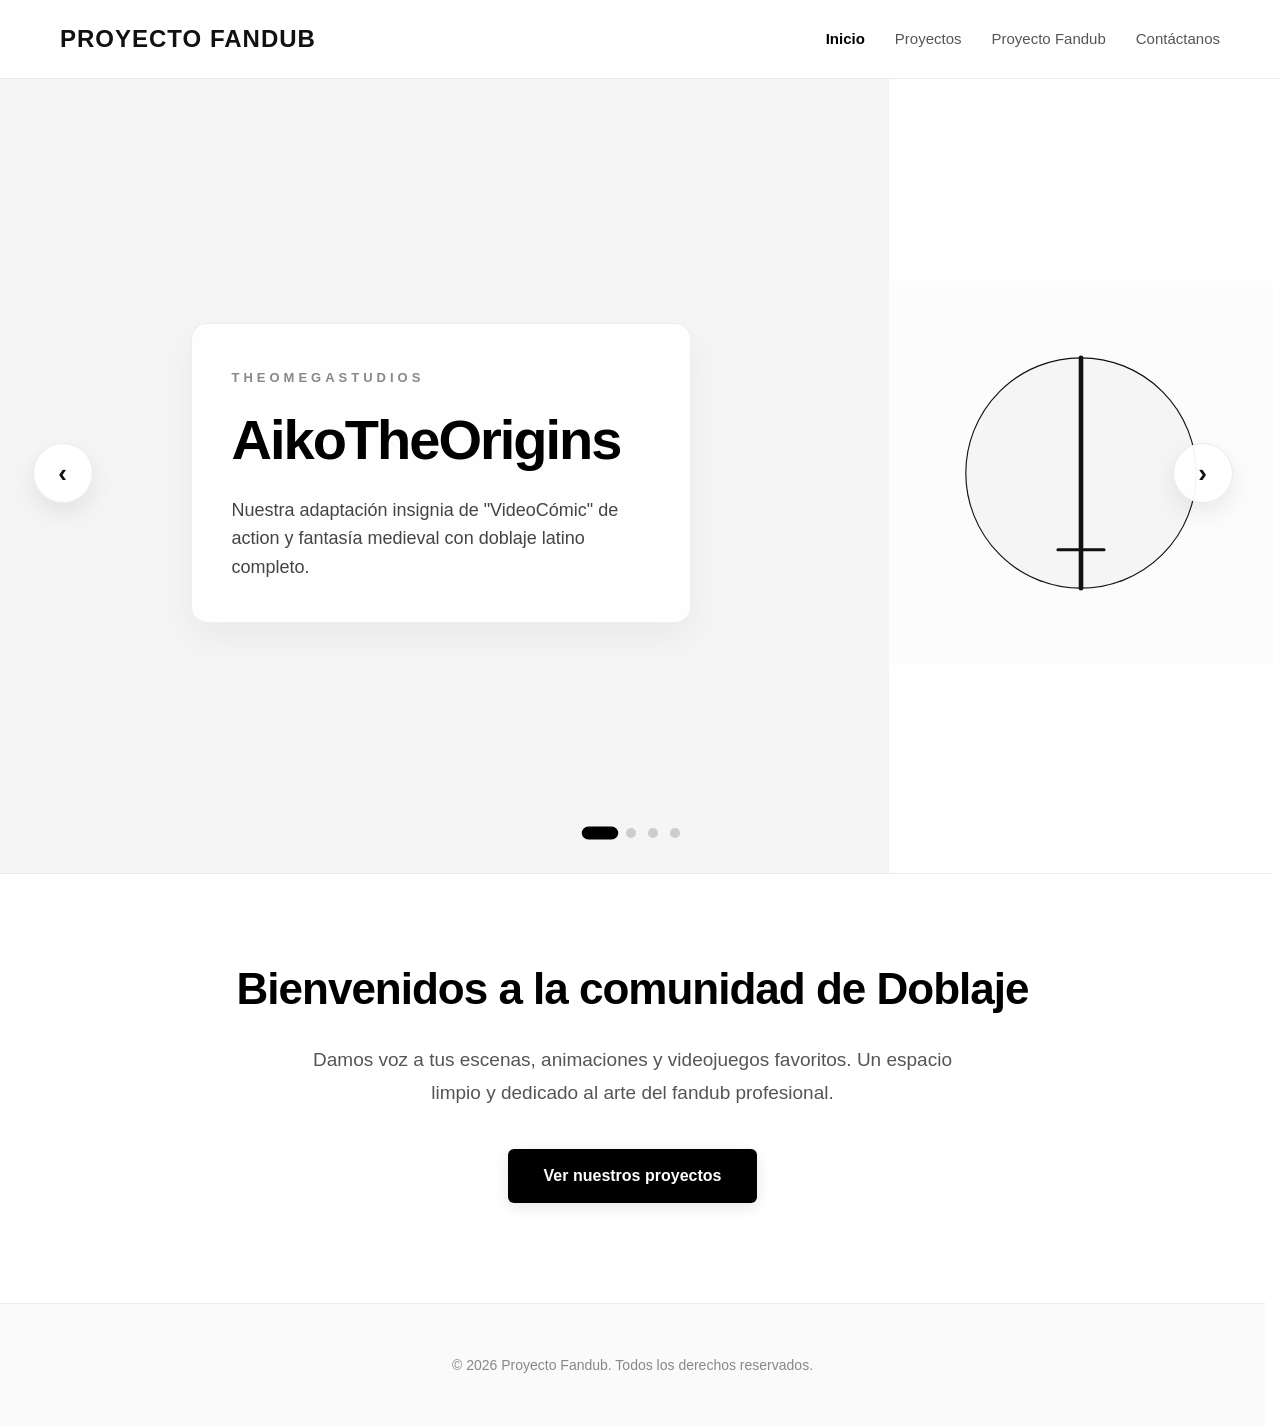
==== commit 759eeabd: "Add files via upload" ====
--- a/index.html
+++ b/index.html
@@ -3,333 +3,748 @@
 <head>
     <meta charset="UTF-8">
     <meta name="viewport" content="width=device-width, initial-scale=1.0">
-    <title>TheOmegaStudios - Inicio | AikoTheOrigins</title>
-    <link rel="icon" type="image/x-icon" href="img/icon123.png">
-    <link href="https://fonts.googleapis.com/css2?family=Roboto:wght@400;700&display=swap" rel="stylesheet">
-    <link rel="stylesheet" href="css/index.css">
-    <link rel="stylesheet" href="https://cdnjs.cloudflare.com/ajax/libs/font-awesome/6.0.0/css/all.min.css">
+    <title>Proyecto Fandub | Inicio</title>
+    <style>
+        /* Previene el salto de diseño (Layout Shift) al cambiar entre páginas con y sin scrollbar */
+        html {
+            scrollbar-gutter: stable;
+        }
+
+        /* Estilos Globales - Minimalista Blanco y Negro */
+        * {
+            margin: 0;
+            padding: 0;
+            box-sizing: border-box;
+            font-family: 'Segoe UI', Tahoma, Geneva, Verdana, sans-serif;
+        }
+
+        body {
+            background-color: #ffffff;
+            color: #111111;
+            line-height: 1.6;
+            overflow-x: hidden; /* Evita cualquier scroll horizontal accidental */
+        }
+
+        /* ==========================================================================
+           Barra de Navegación (Nav) - MEJORADA Y RESPONSIVA
+           ========================================================================== */
+        header {
+            position: fixed;
+            top: 0;
+            left: 0;
+            width: 100%;
+            background-color: rgba(255, 255, 255, 0.98);
+            border-bottom: 1px solid #eaeaea;
+            z-index: 1000;
+        }
+
+        .nav-container {
+            max-width: 1200px;
+            margin: 0 auto;
+            display: flex;
+            justify-content: space-between;
+            align-items: center;
+            padding: 20px;
+            position: relative;
+        }
+
+        .logo {
+            font-size: 24px;
+            font-weight: 800;
+            letter-spacing: 1px;
+            text-transform: uppercase;
+            white-space: nowrap;
+        }
+
+        /* Botón de Hamburguesa (Oculto por defecto en PC) */
+        .menu-toggle {
+            display: none;
+            flex-direction: column;
+            gap: 5px;
+            background: none;
+            border: none;
+            cursor: pointer;
+            padding: 5px;
+            z-index: 1001;
+        }
+
+        .menu-toggle span {
+            display: block;
+            width: 25px;
+            height: 3px;
+            background-color: #111111;
+            transition: all 0.3s ease;
+        }
+
+        /* Animación del botón de hamburguesa al abrirse */
+        .menu-toggle.open span:nth-child(1) {
+            transform: translateY(8px) rotate(45deg);
+        }
+        .menu-toggle.open span:nth-child(2) {
+            opacity: 0;
+        }
+        .menu-toggle.open span:nth-child(3) {
+            transform: translateY(-8px) rotate(-45deg);
+        }
+
+        nav ul {
+            display: flex;
+            list-style: none;
+            gap: 30px;
+        }
+
+        nav ul li a {
+            text-decoration: none;
+            color: #555555;
+            font-weight: 500;
+            font-size: 15px;
+            transition: color 0.3s ease;
+            white-space: nowrap;
+        }
+
+        nav ul li a:hover, nav ul li a.active {
+            color: #000000;
+            font-weight: 700;
+        }
+
+        /* ==========================================================================
+           Contenido Principal
+           ========================================================================== */
+        main {
+            margin-top: 73px; /* Altura exacta de la barra de navegación para un acople perfecto */
+            width: 100%;
+        }
+
+        /* Carrusel de Pósters - ¡100% de pantalla completa (Edge-to-Edge) y Fondo Blanco! */
+        .carousel-container {
+            position: relative;
+            width: 100vw; /* Ancho completo de la ventana gráfica */
+            left: 50%;
+            right: 50%;
+            margin-left: -50vw;
+            margin-right: -50vw;
+            overflow: hidden;
+            border-bottom: 1px solid #eaeaea;
+            background-color: #ffffff;
+            user-select: none;
+        }
+
+        .carousel-slides {
+            display: flex;
+            transition: transform 0.7s cubic-bezier(0.2, 0.9, 0.3, 1);
+            width: 100%;
+            height: 800px; /* ¡Altura gigante e inmersiva de cine para abarcar toda la sección! */
+        }
+
+        .carousel-slide {
+            min-width: 100%;
+            height: 100%;
+            box-sizing: border-box;
+            position: relative;
+            overflow: hidden;
+            background-color: #ffffff;
+            display: flex; /* Distribución de pantalla dividida */
+            flex-direction: row;
+            gap: 0; /* Sin espacio entre las columnas */
+        }
+
+        /* Video de Fondo de YouTube para la sección izquierda */
+        .video-section {
+            position: relative;
+            width: 70%; /* Ocupa el 70% exacto de la pantalla */
+            height: 100%;
+            overflow: hidden;
+            background-color: #f5f5f5;
+        }
+
+        .video-background {
+            position: absolute;
+            top: 0;
+            left: 0;
+            width: 100%;
+            height: 100%;
+            z-index: 1;
+            pointer-events: none; /* Permite interactuar con los elementos del frente */
+        }
+
+        .video-background iframe {
+            position: absolute;
+            top: 50%;
+            left: 50%;
+            width: 100%;
+            height: 100%;
+            transform: translate(-50%, -50%) scale(1.35); /* Zoom sutil para evitar bordes negros de YouTube */
+            pointer-events: none;
+            object-fit: cover;
+        }
+
+        /* Contenedor del texto: efecto cristal translúcido para legibilidad premium */
+        .poster-info-container {
+            position: absolute;
+            top: 0;
+            left: 0;
+            width: 100%;
+            height: 100%;
+            z-index: 2;
+            display: flex;
+            align-items: center;
+            justify-content: center;
+            padding: 40px;
+        }
+
+        .poster-info {
+            width: 100%;
+            max-width: 500px; /* Ancho de lectura ideal */
+            padding: 40px;
+            background-color: rgba(255, 255, 255, 0.88); /* Fondo blanco con sutil transparencia */
+            backdrop-filter: blur(10px); /* Desenfoque del video que pasa por detrás */
+            -webkit-backdrop-filter: blur(10px);
+            border: 1px solid rgba(234, 234, 234, 0.8);
+            border-radius: 16px;
+            box-shadow: 0 15px 35px rgba(0, 0, 0, 0.05);
+        }
+
+        .poster-tag {
+            font-size: 13px;
+            font-weight: 700;
+            text-transform: uppercase;
+            letter-spacing: 4px;
+            color: #888888;
+            margin-bottom: 20px;
+            display: inline-block;
+        }
+
+        .poster-title {
+            font-size: 56px;
+            font-weight: 900;
+            line-height: 1.1;
+            color: #000000;
+            margin-bottom: 25px;
+            letter-spacing: -2px;
+        }
+
+        .poster-desc {
+            font-size: 18px;
+            color: #444444;
+            line-height: 1.6;
+        }
+
+        /* Sección derecha del póster - ¡Se une directamente con el vídeo al 100% de alto y ancho! */
+        .poster-graphic {
+            width: 30%; /* El 30% restante para completar el 100% exacto de la pantalla */
+            height: 100%;
+            display: flex;
+            align-items: center;
+            justify-content: center;
+            z-index: 3;
+            background-color: #ffffff;
+            padding: 0; /* Eliminado el padding para que no deje espacios en blanco */
+            margin: 0;
+            overflow: hidden;
+        }
+
+        /* La imagen de tu póster ahora covers absolutamente todo el espacio sin dejar huecos */
+        .poster-image {
+            width: 100%;
+            height: 100%;
+            object-fit: cover; /* Ajusta el póster para que llene completamente la sección */
+            border-radius: 0; /* Eliminados bordes redondeados para un acople perfecto de esquina a esquina */
+            transition: transform 0.7s cubic-bezier(0.2, 0.9, 0.3, 1);
+        }
+
+        /* Contenedor del fallback en caso de que no exista el archivo PNG */
+        .poster-fallback-svg {
+            width: 100%;
+            height: 100%;
+            transition: transform 0.7s cubic-bezier(0.2, 0.9, 0.3, 1);
+        }
+
+        /* Botones de Navegación del Carrusel */
+        .carousel-btn {
+            position: absolute;
+            top: 50%;
+            transform: translateY(-50%);
+            background-color: rgba(255, 255, 255, 0.95);
+            border: 1px solid #eaeaea;
+            color: #111111;
+            width: 60px;
+            height: 60px;
+            border-radius: 50%;
+            cursor: pointer;
+            display: flex;
+            align-items: center;
+            justify-content: center;
+            font-size: 26px;
+            font-weight: bold;
+            z-index: 10;
+            transition: all 0.3s ease;
+            box-shadow: 0 10px 25px rgba(0,0,0,0.08);
+        }
+
+        .carousel-btn:hover {
+            background-color: #000000;
+            color: #ffffff;
+            border-color: #000000;
+            transform: translateY(-50%) scale(1.08);
+        }
+
+        .carousel-prev {
+            left: 40px;
+        }
+
+        .carousel-next {
+            right: 40px;
+        }
+
+        /* Indicadores (Puntos) */
+        .carousel-dots {
+            position: absolute;
+            bottom: 35px;
+            left: 50%;
+            transform: translateX(-50%);
+            display: flex;
+            gap: 12px;
+            z-index: 10;
+        }
+
+        .carousel-dot {
+            width: 10px;
+            height: 10px;
+            border-radius: 50%;
+            background-color: #cccccc;
+            border: none;
+            cursor: pointer;
+            padding: 0;
+            transition: all 0.3s ease;
+        }
+
+        .carousel-dot.active {
+            background-color: #000000;
+            transform: scale(1.3);
+            width: 28px;
+            border-radius: 6px;
+        }
+
+        /* Contenedor para el contenido de bienvenida inferior */
+        .hero-content-wrapper {
+            max-width: 1200px;
+            margin: 0 auto;
+            padding: 80px 20px 100px 20px;
+            text-align: center;
+        }
+
+        .hero-section-bottom h1 {
+            font-size: 44px;
+            font-weight: 850;
+            margin-bottom: 20px;
+            letter-spacing: -1px;
+            color: #000000;
+        }
+
+        .hero-section-bottom p.welcome-text {
+            font-size: 19px;
+            color: #555555;
+            max-width: 650px;
+            margin: 0 auto 40px auto;
+            line-height: 1.7;
+        }
+
+        .btn {
+            display: inline-block;
+            padding: 14px 36px;
+            background-color: #000000;
+            color: #ffffff;
+            text-decoration: none;
+            font-weight: 600;
+            border-radius: 6px;
+            transition: all 0.3s ease;
+            box-shadow: 0 4px 15px rgba(0,0,0,0.1);
+        }
+
+        .btn:hover {
+            background-color: #222222;
+            transform: translateY(-2px);
+            box-shadow: 0 6px 20px rgba(0,0,0,0.15);
+        }
+
+        /* Pie de página */
+        footer {
+            border-top: 1px solid #eaeaea;
+            padding: 50px 20px;
+            text-align: center;
+            font-size: 14px;
+            color: #888888;
+            background-color: #fafafa;
+        }
+
+        /* Ajustes de responsive refinados para pantallas intermedias y móviles */
+        @media (max-width: 1024px) {
+            .carousel-slides {
+                height: 550px;
+            }
+            .poster-title {
+                font-size: 42px;
+            }
+            .video-section {
+                width: 65%;
+            }
+            .poster-graphic {
+                width: 35%;
+            }
+        }
+
+        /* ADAPTACIÓN MÓVIL DE LA NAV (Y otros elementos) */
+        @media (max-width: 768px) {
+            /* Mostrar botón de hamburguesa */
+            .menu-toggle {
+                display: flex;
+            }
+
+            /* Convertir la lista de navegación en un menú desplegable vertical */
+            nav ul {
+                display: none; /* Oculto por defecto */
+                flex-direction: column;
+                position: absolute;
+                top: 100%;
+                left: 0;
+                width: 100%;
+                background-color: #ffffff;
+                border-bottom: 1px solid #eaeaea;
+                padding: 20px;
+                gap: 20px;
+                box-shadow: 0 10px 15px rgba(0,0,0,0.05);
+            }
+
+            /* Clase que se añade con JS para mostrar el menú */
+            nav ul.show {
+                display: flex;
+            }
+
+            nav ul li {
+                width: 100%;
+                text-align: center;
+            }
+
+            nav ul li a {
+                display: block;
+                font-size: 18px;
+                padding: 10px 0;
+            }
+
+            /* El resto de tus estilos responsivos previos */
+            .carousel-slides {
+                height: 580px;
+            }
+            .carousel-slide {
+                flex-direction: column-reverse;
+            }
+            .video-section {
+                width: 100%;
+                height: 50%;
+            }
+            .poster-graphic {
+                width: 100%;
+                height: 50%;
+                background-color: #ffffff;
+                justify-content: center;
+                padding-right: 0;
+            }
+            .poster-info-container {
+                padding: 20px;
+            }
+            .poster-info {
+                max-width: 100%;
+                padding: 25px;
+            }
+            .poster-title {
+                font-size: 32px;
+                margin-bottom: 12px;
+            }
+            .poster-desc {
+                font-size: 15px;
+            }
+            .carousel-btn {
+                width: 46px;
+                height: 46px;
+                font-size: 20px;
+            }
+            .carousel-prev {
+                left: 15px;
+            }
+            .carousel-next {
+                right: 15px;
+            }
+            .hero-section-bottom h1 {
+                font-size: 32px;
+            }
+        }
+    </style>
 </head>
 <body>
-    <div id="preloader">
-        <div class="preloader-content">
-            <img src="img/logo.webp" alt="Logo" class="preloader-logo">
+
+    <header>
+        <div class="nav-container">
+            <div class="logo">Proyecto Fandub</div>
             
-            <img src="gif/aiko porrista.gif" alt="Cargando..." class="preloader-gif">
-        </div>
-    </div> 
-    <!-- BARRA SUPERIOR -->
-    <header class="top-bar">
-        <div class="logo-container">
-            <img src="img/logo.webp" alt="Logo TheOmegaStudios" class="main-logo">
-        </div>
-        <div class="search-lang">
-            <div class="control-hoja-wrapper">
-                <button id="sakura-control" class="nav-music-btn">
-                    <i id="sakura-icon" class="fas fa-leaf"></i>
-                </button>
-            </div>
-                
-            <div class="music-container">
-                <button id="music-control" class="nav-music-btn">
-                    <i id="music-icon" class="fas fa-volume-up"></i>
-                </button>
-                <input type="range" id="volume-slider" min="0" max="1" step="0.01" value="0.3">
-            </div>
-
-            <div class="search-box">
-                <input type="text" placeholder="Buscar Aiko, voces...">
-                <i class="fas fa-search"></i>
-            </div>
-            <span class="lang">ES <i class="fas fa-chevron-down"></i></span>
-            <audio id="bg-music" loop></audio>
+            <button class="menu-toggle" id="mobileMenuBtn" aria-label="Abrir menú">
+                <span></span>
+                <span></span>
+                <span></span>
+            </button>
+
+            <nav>
+                <ul id="navLinks">
+                    <li><a href="index.html" class="active">Inicio</a></li>
+                    <li><a href="proyectos.html">Proyectos</a></li>
+                    <li><a href="proyecto-fandub.html">Proyecto Fandub</a></li>
+                    <li><a href="contactanos.html">Contáctanos</a></li>
+                </ul>
+            </nav>
         </div>
     </header>
 
-    <!-- MENÚ DE NAVEGACIÓN -->
-    <nav class="main-nav">
-        <ul>
-            <li class="active"><a href="index.html"><i class="fas fa-home"></i>INICIO</a></li>
-            <li><a href="personajes.html"><i class="fas fa-users"></i>PERSONAJES</a></li>
-            <li><a href="mundo-aiko.html"><i class="fas fa-globe-americas"></i>MUNDO AIKO</a></li>
-            <li><a href="aiko-origins.html"><i class="fas fa-book-open"></i>AIKOTHEORIGINS</a></li>
-            <li><a href="aiko-go.html"><i class="fas fa-book-open"></i>AIKOGO!</a></li>
-            <li><a href="proyectos.html"><i class="fas fa-tasks"></i>PROYECTOS</a></li>
-            <li><a href="dobladores.html"><i class="fas fa-microphone-alt"></i>VOCES OFICIALES</a></li>
-            <li><a href="sobre-mi.html"><i class="fas fa-user-circle"></i>SOBRE MÍ</a></li>
-        </ul>
-    </nav>
-
-    <!-- CONTENIDO PRINCIPAL -->
-    <main class="main-content">
-        
-        <!-- CARRUSEL -->
-        <section class="carrusel-simulado">
-            <div class="carrusel-contenedor" id="carruselContenedor">
-                <div class="carrusel-item active item-video">
-                    <span class="badge-destacado">LO MÁS VISTO</span>
-                    <iframe 
-                        src="https://www.youtube.com/embed/sxepfPibFE8?si=-1wTCzDtVAgdoXl2" 
-                        title="YouTube video player" 
-                        frameborder="0" 
-                        allow="accelerometer; autoplay; clipboard-write; encrypted-media; gyroscope; picture-in-picture; web-share" 
-                        allowfullscreen>
-                    </iframe>
-                    <div class="overlay">
-                        <h1>Primer Avance</h1>
-                        <p>Mira el adelanto de nuestro próximo proyecto.</p>
+    <main>
+        <div class="carousel-container" id="posterCarousel">
+            <div class="carousel-slides" id="carouselSlides">
+                
+                <div class="carousel-slide">
+                    <div class="video-section">
+                        <div class="video-background">
+                            <iframe src="https://www.youtube.com/embed/npzD_VVZtVY?autoplay=1&mute=1&loop=1&playlist=npzD_VVZtVY&controls=0&showinfo=0&rel=0&modestbranding=1&iv_load_policy=3&playsinline=1&enablejsapi=1" frameborder="0" allow="autoplay; encrypted-media" allowfullscreen></iframe>
+                        </div>
+                        <div class="poster-info-container">
+                            <div class="poster-info">
+                                <span class="poster-tag">TheOmegaStudios</span>
+                                <h2 class="poster-title">AikoTheOrigins</h2>
+                                <p class="poster-desc">Nuestra adaptación insignia de "VideoCómic" de action y fantasía medieval con doblaje latino completo.</p>
+                            </div>
+                        </div>
+                    </div>
+                    <div class="poster-graphic">
+                        <img src="img/AikoTheOrigins poster - FINAL.jpg" alt="Crónicas de la Espada" class="poster-image" onerror="this.style.display='none'; this.nextElementSibling.style.display='block';">
+                        <svg class="poster-fallback-svg" viewBox="0 0 100 100" fill="none" xmlns="http://www.w3.org/2000/svg" style="display: none;">
+                            <rect width="100" height="100" fill="#fcfcfc"/>
+                            <circle cx="50" cy="50" r="30" fill="#f5f5f5" stroke="#111" stroke-width="0.3"/>
+                            <path d="M50 20 L50 80" stroke="#111" stroke-width="1.2" stroke-linecap="round"/>
+                            <path d="M44 70 L56 70" stroke="#111" stroke-width="0.8" stroke-linecap="round"/>
+                        </svg>
                     </div>
                 </div>
 
-                <div class="carrusel-item next item-imagen" style="background-image: url('img/hero_aiko.png')">
-                    <div class="overlay">
-                        <h1>AikoTheOrigins: El Cómic</h1>
-                        <p>Creado por TheOmegaStudios. Descubre el origen.</p>
+                <div class="carousel-slide">
+                    <div class="video-section">
+                        <div class="video-background">
+                            <video autoplay muted loop playsinline class="my-custom-video">
+                                <source src="video/24b0153d-2d18-4454-97fa-8dac57ab37ea.mp4" type="video/mp4">
+                                Tu navegador no soporta videos integrados.
+                            </video>
+                        </div>
+                        <div class="poster-info-container">
+                            <div class="poster-info">
+                                <span class="poster-tag">Miitaki</span>
+                                <h2 class="poster-title">Después de la muerte</h2>
+                                <p class="poster-desc">Doblaje cinemático alternativo para el shooter de supervivencia de ciencia ficción más esperado del año.</p>
+                            </div>
+                        </div>
+                    </div>
+                    <div class="poster-graphic">
+                        <img src="img/20240214_025109.png" alt="Destino Galáctico 2" class="poster-image" onerror="this.style.display='none'; this.nextElementSibling.style.display='block';">
+                        <svg class="poster-fallback-svg" viewBox="0 0 100 100" fill="none" xmlns="http://www.w3.org/2000/svg" style="display: none;">
+                            <rect width="100" height="100" fill="#fcfcfc"/>
+                            <rect x="30" y="30" width="40" height="40" rx="10" stroke="#111" stroke-width="0.8" fill="#f5f5f5"/>
+                            <circle cx="40" cy="50" r="5" stroke="#111" stroke-width="0.8"/>
+                            <path d="M54 50 H62 M58 46 V54" stroke="#111" stroke-width="0.8" stroke-linecap="round"/>
+                        </svg>
                     </div>
                 </div>
 
-                <div class="carrusel-item item-imagen" style="background-image: url('img/hero_doblaje.png')">
-                    <div class="overlay">
-                        <h1>Audiciones Abiertas</h1>
-                        <p>¡Buscamos voces para la Obra! Únete a TheOmegaStudios.</p>
+                <div class="carousel-slide">
+                    <div class="video-section">
+                        <div class="video-background">
+                            <iframe src="" frameborder="0" allow="autoplay; encrypted-media" allowfullscreen></iframe>
+                        </div>
+                        <div class="poster-info-container">
+                            <div class="poster-info">
+                                <span class="poster-tag">Pelicula</span>
+                                <h2 class="poster-title">Próximamente...</h2>
+                                <p class="poster-desc">Película "VideoComic" en PostProducción.</p>
+                            </div>
+                        </div>
+                    </div>
+                    <div class="poster-graphic">
+                        <img src="img/question-mark-icon-free-vector.webp" alt="La Última Melodía" class="poster-image" onerror="this.style.display='none'; this.nextElementSibling.style.display='block';">
+                        <svg class="poster-fallback-svg" viewBox="0 0 100 100" fill="none" xmlns="http://www.w3.org/2000/svg" style="display: none;">
+                            <rect width="100" height="100" fill="#fcfcfc"/>
+                            <circle cx="50" cy="50" r="25" stroke="#111" stroke-width="0.6" stroke-dasharray="2 2"/>
+                            <path d="M50 55 V35 L60 38 V48" stroke="#111" stroke-width="1.2" stroke-linecap="round" stroke-linejoin="round"/>
+                        </svg>
                     </div>
                 </div>
 
-                <div class="carrusel-item prev item-imagen" style="background-image: url('img/hero_proyectos.png')">
-                    <div class="overlay">
-                        <h1>Nuevos Horizontes</h1>
-                        <p>Próximos proyectos y colaboraciones de TheOmegaStudios.</p>
+                <div class="carousel-slide">
+                    <div class="video-section">
+                        <div class="video-background">
+                            <iframe src="" frameborder="0" allow="autoplay; encrypted-media" allowfullscreen></iframe>
+                        </div>
+                        <div class="poster-info-container">
+                            <div class="poster-info">
+                                <span class="poster-tag">VideoComic</span>
+                                <h2 class="poster-title">Próximamente...</h2>
+                                <p class="poster-desc">Serie "VideoComic" en PostProducción.</p>
+                            </div>
+                        </div>
+                    </div>
+                    <div class="poster-graphic">
+                        <img src="img/question-mark-icon-free-vector.webp" alt="Voces del Mañana" class="poster-image" onerror="this.style.display='none'; this.nextElementSibling.style.display='block';">
+                        <svg class="poster-fallback-svg" viewBox="0 0 100 100" fill="none" xmlns="http://www.w3.org/2000/svg" style="display: none;">
+                            <rect width="100" height="100" fill="#fcfcfc"/>
+                            <rect x="43" y="30" width="14" height="25" rx="7" fill="#111" stroke="#111" stroke-width="1"/>
+                            <path d="M38 42 C38 51 44 55 50 55 C56 55 62 51 62 42" stroke="#111" stroke-width="1" stroke-linecap="round"/>
+                            <path d="M50 55 V65" stroke="#111" stroke-width="1.5"/>
+                        </svg>
                     </div>
                 </div>
+
             </div>
 
-            <button class="nav-btn prev-btn" onclick="cambiarImagen(-1)"><i class="fas fa-chevron-left"></i></button>
-            <button class="nav-btn next-btn" onclick="cambiarImagen(1)"><i class="fas fa-chevron-right"></i></button>
-        </section>
-
-        <!-- PANEL DE ESTADO -->
-        <section class="status-panel">
-            <div class="status-header">
-                <i class="fas fa-stream"></i> ESTADO DE PRODUCCIÓN
-            </div>
-            <div class="status-list">
-                <div class="status-item">
-                    <span class="project-name">AikoTheOrigins</span>
-                    <span class="badge badge-online">🟠 En producción</span>
-                </div>
-            
-                <div class="status-item">
-                    <span class="project-name">Fandub / Doblaje</span>
-                    <span class="badge badge-auditions">🟠 En audiciones</span>
-                </div>
-
-                <div class="status-item">
-                    <span class="project-name">Proyecto Secreto</span>
-                    <span class="badge badge-prep">🔴 En pre-producción</span>
-                </div>
-            </div>
-        </section>
-
-        <!-- SECCIÓN DE NOTICIAS -->
-        <section class="noticias-caja">
-            <div class="noticia-header">
-                <h2>NOTICIAS RECIENTES</h2>
-            </div>
-            <div class="noticia-body">
-                <ul>
-                    <li><strong>11.05.2026</strong> [COLABORACIÓN] Gracias por todo el apoyo, Tenemos Ultimas audiciones!!</li>
-                    <li><strong>10.04.2026</strong> [CÓMIC] Lanzamiento del Capítulo 1 de AikoTheOrigins En Producción!!</li>
-                    <li><strong>04.04.2026</strong> [FANDUB] Buscamos voces para algunos personajes, audiciones abiertas.</li>
-                    <li><strong>05.03.2025</strong> [COLABORACIÓN] TheOmegaStudios x Proyecto Fandub una enorme colaboración.</li>
-                    <li><strong>27.01.2024</strong> [STUDIO] TheOmegaStudios se une a un nuevo proyecto de doblaje.</li>
-                </ul>
-            </div>
-        </section>
-    </main>
-
-    <!-- PIE DE PÁGINA -->
-    <footer class="main-footer">
-        <div class="footer-container">
-            <div class="footer-left">
-                <p>&copy; 2026 TheOmegaStudios. Todos los derechos reservados.</p>
-            </div>
-
-            <div class="footer-right">
-                <div class="contact-info">
-                    <span>CONTÁCTANOS:</span>
-                    <span class="email-text-fixed">aikoproyectooficial@gmail.com</span>
-                </div>
-                
-                <div class="social-icons">
-                    <a href="https://www.tiktok.com/@theomegastudios" target="_blank" title="TikTok"><i class="fab fa-tiktok"></i></a>
-                    <a href="https://discord.gg/xpgBBMDjBQ" target="_blank" title="Discord"><i class="fab fa-discord"></i></a>
-                </div>
+            <button class="carousel-btn carousel-prev" id="prevBtn" aria-label="Anterior">&lsaquo;</button>
+            <button class="carousel-btn carousel-next" id="nextBtn" aria-label="Siguiente">&rsaquo;</button>
+
+            <div class="carousel-dots" id="carouselDots">
+                <button class="carousel-dot active" data-index="0" aria-label="Diapositiva 1"></button>
+                <button class="carousel-dot" data-index="1" aria-label="Diapositiva 2"></button>
+                <button class="carousel-dot" data-index="2" aria-label="Diapositiva 3"></button>
+                <button class="carousel-dot" data-index="3" aria-label="Diapositiva 4"></button>
             </div>
         </div>
+
+        <div class="hero-content-wrapper">
+            <div class="hero-section-bottom">
+                <h1>Bienvenidos a la comunidad de Doblaje</h1>
+                <p class="welcome-text">Damos voz a tus escenas, animaciones y videojuegos favoritos. Un espacio limpio y dedicado al arte del fandub profesional.</p>
+                <a href="proyectos.html" class="btn">Ver nuestros proyectos</a>
+            </div>
+        </div>
+    </main>
+
+    <footer>
+        <p>&copy; 2026 Proyecto Fandub. Todos los derechos reservados.</p>
     </footer>
 
-    <!-- SCRIPTS -->
     <script>
-        // 1. Obtenemos todas las tarjetas y las flechas
-        const carrusel = document.getElementById('carruselContenedor');
-        const items = carrusel.querySelectorAll('.carrusel-item');
-        const prevBtn = document.querySelector('.prev-btn');
-        const nextBtn = document.querySelector('.next-btn');
-
-        let currentIndex = 0; // Índice de la tarjeta central (active)
-
-        // 2. La función principal que actualiza las clases
-        function updateCarrusel() {
-            const totalItems = items.length;
-            const prevIndex = (currentIndex - 1 + totalItems) % totalItems;
-            const nextIndex = (currentIndex + 1) % totalItems;
-
-            items.forEach((item, index) => {
-                item.classList.remove('active', 'prev', 'next');
-            
-                if (index === currentIndex) {
-                    item.classList.add('active');
-                
-                    // --- NUEVO: Añadir clase al CONTENEDOR si el activo es un video ---
-                    if (item.classList.contains('item-video')) {
-                        carrusel.classList.add('active-is-video');
-                    } else {
-                        carrusel.classList.remove('active-is-video');
-                    }
-                    // ------------------------------------------------------------------
-                
-                } else if (index === prevIndex) {
-                    item.classList.add('prev');
-                } else if (index === nextIndex) {
-                    item.classList.add('next');
+        document.addEventListener('DOMContentLoaded', () => {
+            // ---- CONTROL DEL MENÚ MÓVIL (NUEVO) ----
+            const mobileMenuBtn = document.getElementById('mobileMenuBtn');
+            const navLinks = document.getElementById('navLinks');
+
+            mobileMenuBtn.addEventListener('click', () => {
+                navLinks.classList.toggle('show');
+                mobileMenuBtn.classList.toggle('open');
+            });
+
+            // Cerrar el menú si se hace click afuera de la navegación
+            document.addEventListener('click', (e) => {
+                if (!mobileMenuBtn.contains(e.target) && !navLinks.contains(e.target)) {
+                    navLinks.classList.remove('show');
+                    mobileMenuBtn.classList.remove('open');
                 }
             });
-        }
-
-        // 3. Las funciones de las flechas (cambiadas ligeramente)
-        function cambiarImagen(direccion) {
-            // Obtenemos el total de tarjetas
-            const totalItems = items.length;
+
+
+            // ---- CONTROL DEL CARRUSEL (TU SCRIPT ORIGINAL) ----
+            const container = document.getElementById('posterCarousel');
+            const slidesContainer = document.getElementById('carouselSlides');
+            const slides = document.querySelectorAll('.carousel-slide');
+            const dots = document.querySelectorAll('.carousel-dot');
+            const prevBtn = document.getElementById('prevBtn');
+            const pointer = document.getElementById('nextBtn'); // mantenido por compatibilidad si es necesario
+            const nextBtn = document.getElementById('nextBtn');
             
-            // Sumamos o restamos al índice actual
-            currentIndex = (currentIndex + direccion + totalItems) % totalItems;
+            let currentIndex = 0;
+            const totalSlides = slides.length;
+            let autoPlayInterval;
             
-            // Actualizamos las clases para que se muevan
-            updateCarrusel();
-        }
-
-        // 4. Inicializamos el carrusel al cargar la página
-        //updateCarrusel(); // Llamamos a la función una vez para configurarlo
-        function lanzarFuegos(event) {
-            // Evita que el click interactúe de forma extraña con otros elementos
-            event.stopPropagation();
-
-            // Son los colores que tendrán las chispas de los fuegos artificiales
-            const colores = ['#FF5733', '#33FF57', '#3357FF', '#F3FF33', '#FF33F3', '#33FFF0'];
-            const numeroDeParticulas = 30;
-
-            // Obtenemos la posición exacta del click en la pantalla
-            const x = event.clientX;
-            const y = event.clientY;
-
-            for (let i = 0; i < numeroDeParticulas; i++) {
-                const particula = document.createElement('div');
-                
-                // Estilos CSS rápidos inyectados dinámicamente para cada chispa
-                particula.style.position = 'fixed';
-                particula.style.left = `${x}px`;
-                particula.style.top = `${y}px`;
-                particula.style.width = '6px';
-                particula.style.height = '6px';
-                particula.style.backgroundColor = colores[Math.floor(Math.random() * colores.length)];
-                particula.style.borderRadius = '50%';
-                particula.style.zIndex = '100000';
-                particula.style.pointerEvents = 'none';
-                particula.style.transition = 'all 0.8s ease-out';
-
-                document.body.appendChild(particula);
-
-                // Calculamos un ángulo y distancia aleatoria para la explosión
-                const angulo = Math.random() * Math.PI * 2;
-                const velocidad = Math.random() * 80 + 40; 
-                const destinoX = Math.cos(angulo) * velocidad;
-                const destinoY = Math.sin(angulo) * velocidad;
-
-                // Forzamos al navegador a renderizar y luego aplicamos la animación
-                requestAnimationFrame(() => {
-                    particula.style.transform = `translate(${destinoX}px, ${destinoY}px) scale(0)`;
-                    particula.style.opacity = '0';
+            function updateCarousel(index) {
+                if (index >= totalSlides) currentIndex = 0;
+                else if (index < 0) currentIndex = totalSlides - 1;
+                else currentIndex = index;
+
+                slidesContainer.style.transform = `translateX(-${currentIndex * 100}%)`;
+
+                dots.forEach((dot, idx) => {
+                    if (idx === currentIndex) {
+                        dot.classList.add('active');
+                    } else {
+                        dot.classList.remove('active');
+                    }
                 });
-
-                // Borramos la partícula de la memoria una vez termina su animación
-                setTimeout(() => {
-                    particula.remove();
-                }, 800);
-            }
-        }
-        
-        // Control del Preloader con memoria de sesión
-        document.addEventListener('DOMContentLoaded', () => {
-            const preloader = document.getElementById('preloader');
-            
-            // Comprobamos si el usuario ya vio la animación en esta sesión
-            if (sessionStorage.getItem('preloaderVisto') === 'true') {
-                // Si ya lo vio, lo eliminamos del mapa inmediatamente sin animaciones
-                preloader.style.display = 'none';
-            } else {
-                // Si es la primera vez que entra, esperamos a que cargue todo y lo ocultamos con suavidad
-                window.addEventListener('load', () => {
-                    setTimeout(() => {
-                        preloader.classList.add('preloader-hidden');
-                        // Guardamos en la memoria que ya lo vio
-                        sessionStorage.setItem('preloaderVisto', 'true');
-                    }, 1200); // 1.2 segundos para que disfrute de tu logo la primera vez
+            }
+
+            prevBtn.addEventListener('click', () => {
+                updateCarousel(currentIndex - 1);
+                resetAutoPlay();
+            });
+
+            nextBtn.addEventListener('click', () => {
+                updateCarousel(currentIndex + 1);
+                resetAutoPlay();
+            });
+
+            dots.forEach(dot => {
+                dot.addEventListener('click', (e) => {
+                    const targetIndex = parseInt(e.target.getAttribute('data-index'));
+                    updateCarousel(targetIndex);
+                    resetAutoPlay();
                 });
-            }
-        });       
+            });
+
+            function startAutoPlay() {
+                stopAutoPlay();
+                autoPlayInterval = setInterval(() => {
+                    updateCarousel(currentIndex + 1);
+                }, 10000);
+            }
+
+            function stopAutoPlay() {
+                if (autoPlayInterval) {
+                    clearInterval(autoPlayInterval);
+                    autoPlayInterval = null;
+                }
+            }
+
+            function resetAutoPlay() {
+                stopAutoPlay();
+                startAutoPlay();
+            }
+
+            container.addEventListener('mouseenter', stopAutoPlay);
+            container.addEventListener('mouseleave', startAutoPlay);
+
+            let touchStartX = 0;
+            let touchEndX = 0;
+
+            container.addEventListener('touchstart', (e) => {
+                touchStartX = e.changedTouches[0].screenX;
+            }, { passive: true });
+
+            container.addEventListener('touchend', (e) => {
+                touchEndX = e.changedTouches[0].screenX;
+                handleSwipe();
+            }, { passive: true });
+
+            function handleSwipe() {
+                const threshold = 50;
+                if (touchStartX - touchEndX > threshold) {
+                    updateCarousel(currentIndex + 1);
+                    resetAutoPlay();
+                } else if (touchEndX - touchStartX > threshold) {
+                    updateCarousel(currentIndex - 1);
+                    resetAutoPlay();
+                }
+            }
+
+            startAutoPlay();
+        });
     </script>
-    <script src="script.js"></script>
-
-    <!-- VENTANA MODAL DE BIENVENIDA -->
-    <div id="welcome-modal" class="modal-overlay">
-        <div class="modal-content">
-            <button id="close-modal" class="close-btn">&times;</button>
-            
-            <div class="fanart-slider">
-                <div class="slide active">
-                    <img src="img/dibujos.jpg" class="welcome-img">
-                    <p class="welcome-text">¡Gracias por los dibujitos :3!</p>
-                </div>
-                <div class="slide">
-                    <img src="img/aiko2131.png" class="welcome-img">
-                    <p class="welcome-text">¡Gracias por los dibujitos :3!</p>
-                </div>
-                <div class="slide">
-                    <img src="img/dibujo3.jpg" class="welcome-img">
-                    <p class="welcome-text">¡Gracias por los dibujitos :3!</p>
-                </div>
-                <div class="slide">
-                    <img src="img/dibujo4.png" class="welcome-img">
-                    <p class="welcome-text">¡Gracias por los dibujitos :3!</p>
-                </div>
-            </div>
-
-            <div class="slider-controls">
-                <span id="prev-fanart" class="prev">&#10094;</span>
-                <span id="next-fanart" class="next">&#10095;</span>
-            </div>
-        </div>
-    </div>
-
-    <!-- ELEMENTO EXTRA / SALUDO -->
-    <div class="personaje-saludo sticker-uno">
-        <img src="img/Sticker.png" alt="Sticker" class="sticker-esquina" onclick="lanzarFuegos(event)">
-        <div class="bocadillo-comic">¡Bienvenidos a TheOmegaStudios!</div>
-    </div>
-
-    <div class="personaje-saludo sticker-dos">
-        <a href="https://fandubproyecto01.github.io/ProyectoFandubOficial/" target="_blank" style="pointer-events: auto; display: block;">
-            <img src="img/proyectofandu.png" alt="Sticker" class="sticker-esquina">
-        </a>
-        <div class="bocadillo-comic">¡Echa un vistazo a mis proyectos!</div>
-    </div>
+</body>
 </html>
